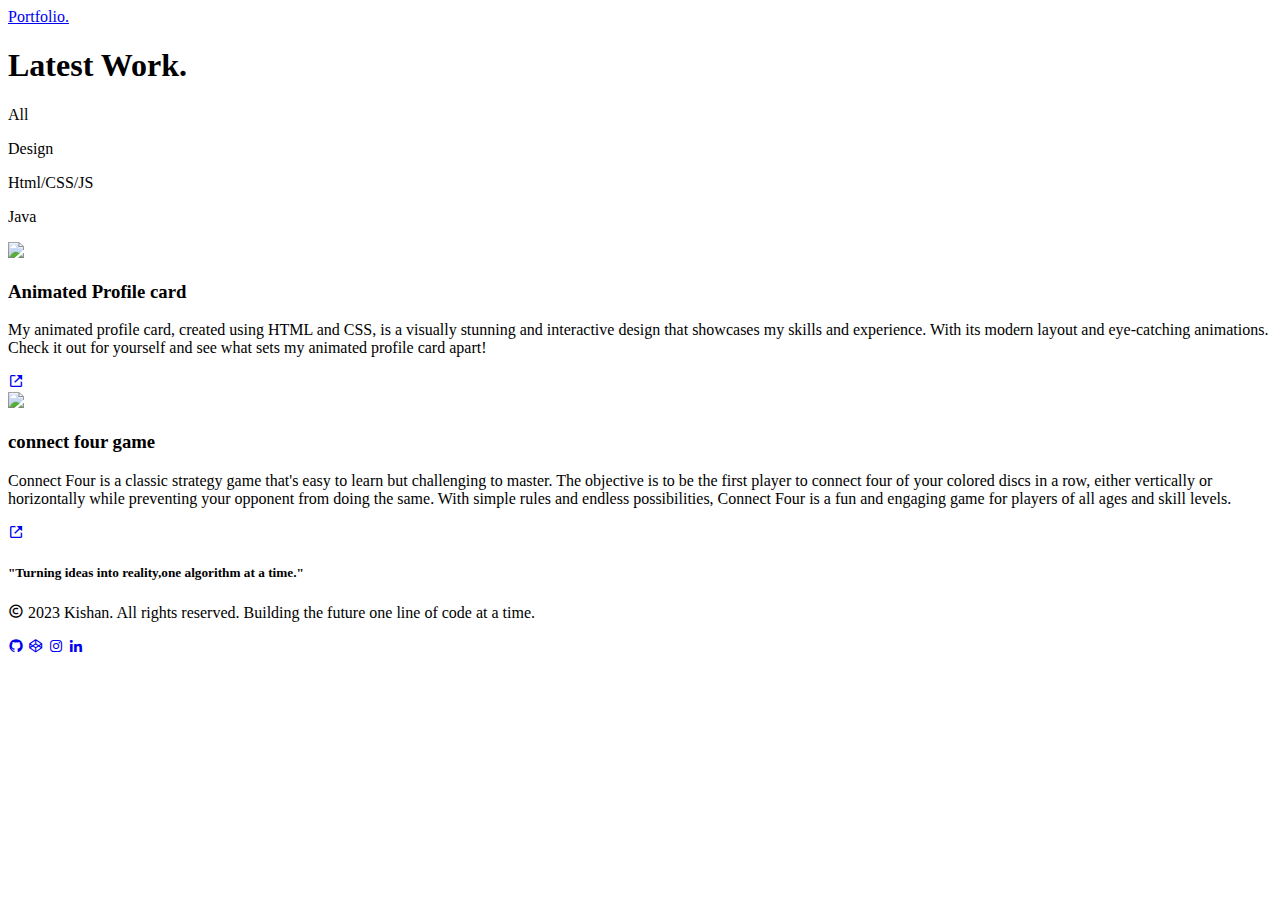
==== portfolio.html @ db97e261 "update structure" ====
<!DOCTYPE html>
<html lang="en">
<head>
    <meta charset="UTF-8">
    <meta http-equiv="X-UA-Compatible" content="IE=edge">
    <meta name="viewport" content="width=device-width, initial-scale=1.0">
    <link href='https://unpkg.com/boxicons@2.1.4/css/boxicons.min.css' rel='stylesheet'>
    <title>My Work</title>
</head>
<body>
    <header class="header">
        <a href="index.html" class="logo">Portfolio.</a>
    </header>
    <div id="portfolio">
    
        <div>
            <h1>Latest Work.</h1>
            <div>
                <p>All</p>
                <p>Design</p>
                <p>Html/CSS/JS</p>
                <p>Java</p>
            </div>
            
            <div id="html">
                <div>
                    <div>

                        <div>
                            <img src="Assets/animatedprofilecard.png">
                            <div>
                                <h3> Animated Profile card</h3>
                                <p>My animated profile card, created using HTML and CSS, is a visually stunning and interactive design that showcases my skills and experience. With its modern layout and eye-catching animations. <br>Check it out for yourself and see what sets my animated profile card apart!</p>
                                <a href="https://codepen.io/Mkrishan/pen/OJoyRBd" target="_blank"><i class='bx bx-link-external'></i></a>
                            </div>
                        </div>
    
                    </div>
    
                </div>
            </div>
    
    
            <div id="java">
                <div>
                    <div>

                        <div>
                            <img src="Assets/4 in row 2.PNG">
                            <div>
                                <h3> connect four game</h3>
                                <p>Connect Four is a classic strategy game that's easy to learn but challenging to master. The objective is to be the first player to connect four of your colored discs in a row, either vertically or horizontally while preventing your opponent from doing the same. With simple rules and endless possibilities, Connect Four is a fun and engaging game for players of all ages and skill levels.</p>
                                <a href="https://github.com/KrishanMihiranga/connect-four-game.git" target="_blank"><i class='bx bx-link-external'></i></a>
                            </div>
                        </div>
                       
                    </div>
    
                </div>
            </div>

            <h5>"Turning ideas into reality,one algorithm at a time."</h5>
    </div>
     </div>
     <footer>
        <div class="copyright">
            <p><i class='bx bx-copyright'></i> 2023 Kishan. All rights reserved. Building the future one line of code at a time.</p>
            <div class="social-media">
                <a href="https://github.com/KrishanMihiranga"  id="git"><i class='bx bxl-github'></i></a>
                <a href="https://codepen.io/mkrishan"  id="codePen"><i class='bx bxl-codepen'></i></a>
                <a href="https://instagram.com/xxp3cto"  id="instagram"><i class='bx bxl-instagram' ></i></a>
                <a href="https://linkedin.com/in/krishan mihiranga"  id="linkedIn"><i class='bx bxl-linkedin' ></i></a>
            </div>
        </div>
    </footer>
</body>
</html>
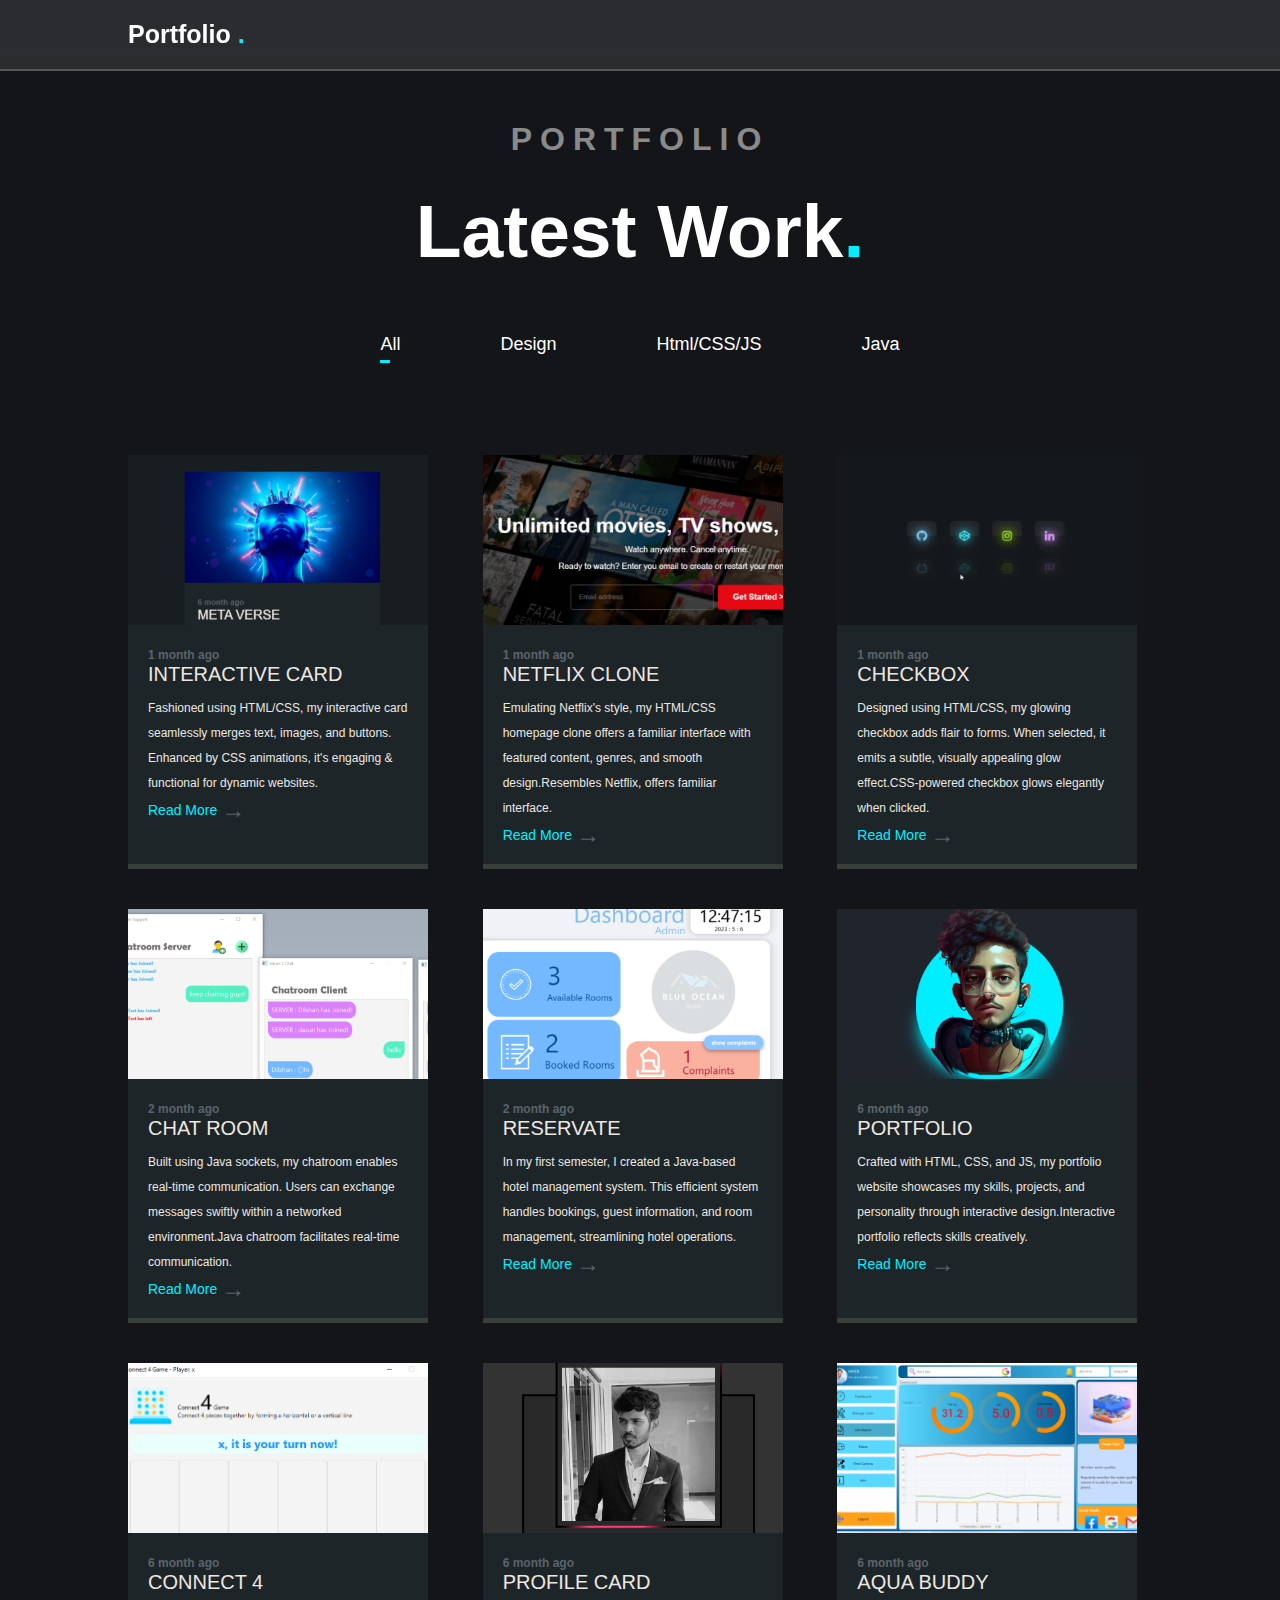
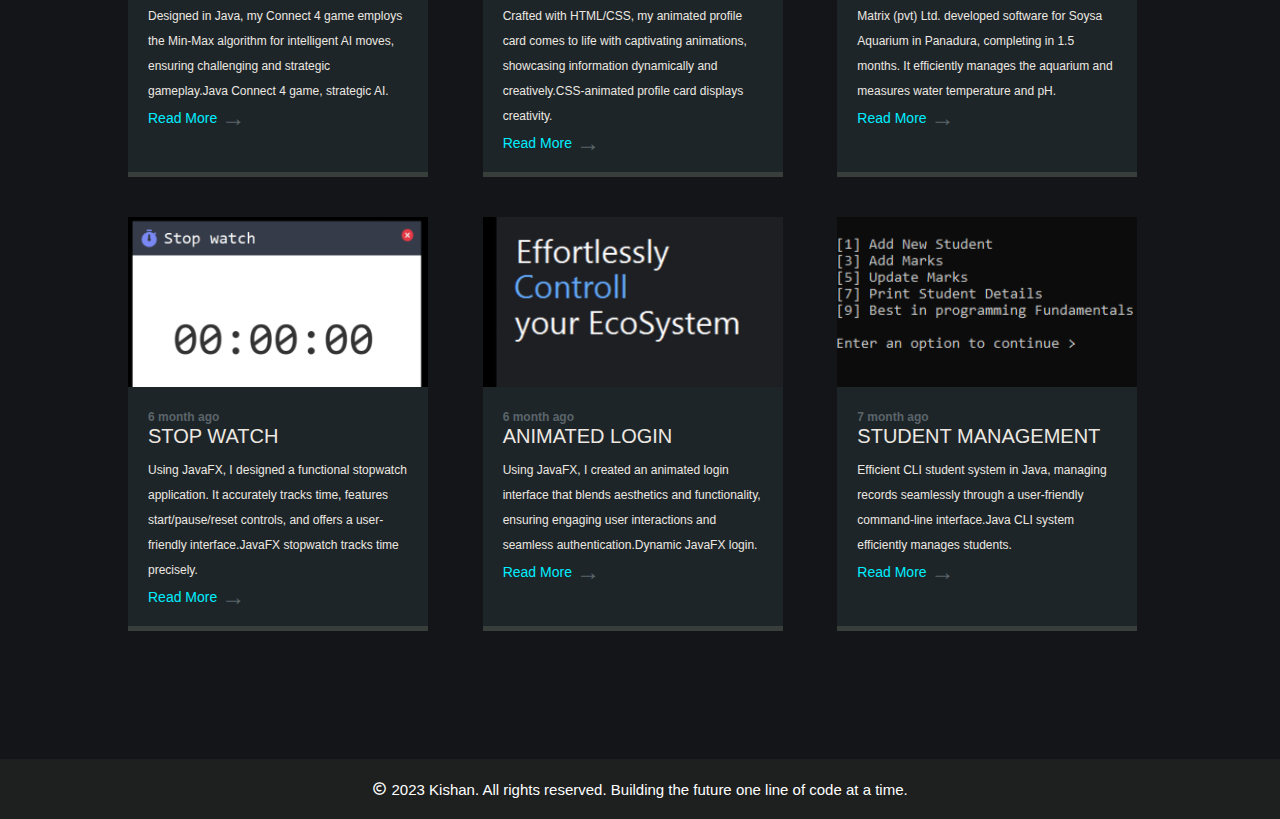
==== commit e8362534: "portfolio age" ====
--- a/portfolio.html
+++ b/portfolio.html
@@ -5,72 +5,239 @@
     <meta http-equiv="X-UA-Compatible" content="IE=edge">
     <meta name="viewport" content="width=device-width, initial-scale=1.0">
     <link href='https://unpkg.com/boxicons@2.1.4/css/boxicons.min.css' rel='stylesheet'>
+    <link rel="icon" href="Assets/img/icon.png" type="image/x-icon">
     <title>My Work</title>
+    <link rel="stylesheet" href="styles/style.css">
 </head>
 <body>
-    <header class="header">
-        <a href="index.html" class="logo">Portfolio.</a>
+
+    <header class="header" id="portfolio-header">
+        <a href="index.html" class="logo">Portfolio <span class="cyan">.</span></a>
     </header>
+    
     <div id="portfolio">
-    
-        <div>
-            <h1>Latest Work.</h1>
-            <div>
-                <p>All</p>
-                <p>Design</p>
-                <p>Html/CSS/JS</p>
-                <p>Java</p>
-            </div>
-            
-            <div id="html">
-                <div>
-                    <div>
-
-                        <div>
-                            <img src="Assets/animatedprofilecard.png">
-                            <div>
-                                <h3> Animated Profile card</h3>
-                                <p>My animated profile card, created using HTML and CSS, is a visually stunning and interactive design that showcases my skills and experience. With its modern layout and eye-catching animations. <br>Check it out for yourself and see what sets my animated profile card apart!</p>
-                                <a href="https://codepen.io/Mkrishan/pen/OJoyRBd" target="_blank"><i class='bx bx-link-external'></i></a>
-                            </div>
+        <h4 class="center-subtopic">PORTFOLIO</h4>
+        <h1>Latest Work<span class="cyan">.</span></h1>
+            <div class="container">
+                <div class="tab-titles">
+                    <p class="tab-links active-link">All</p>
+                    <p class="tab-links" >Design</p>
+                    <p class="tab-links" >Html/CSS/JS</p>
+                    <p class="tab-links" >Java</p>
+                </div>
+
+                <div class="tab-contents active-tab" id="all">
+                    <div class="container">
+                        <div class="work-list">
+                            
+                            <div class="work-card">
+                                <div class="image-container">
+                                    <img src="Assets/projects/card1.PNG" alt="metaverse">
+                                </div>
+                                <div class="work-card-footer">
+                                    <span>1 month ago</span>
+                                    <h3>Interactive card</h3>
+                                    <p>
+                                        Fashioned using HTML/CSS, my interactive card seamlessly merges text, images, and buttons. Enhanced by CSS animations, it's engaging & functional for dynamic websites.
+                                    </p>
+                                    <a href="https://github.com/KrishanMihiranga/interactive-card" target="_blank" class="read-more">Read More <span>&rarr;</span></a>
+                                </div>
+                            </div>
+
+                            <div class="work-card">
+                                <div class="image-container">
+                                    <img src="Assets/projects/netflix.PNG" alt="metaverse">
+                                </div>
+                                <div class="work-card-footer">
+                                    <span>1 month ago</span>
+                                    <h3>Netflix Clone</h3>
+                                    <p>
+                                        Emulating Netflix's style, my HTML/CSS homepage clone offers a familiar interface with featured content, genres, and smooth design.Resembles Netflix, offers familiar interface.
+                                    </p>
+                                    <a href="https://github.com/KrishanMihiranga/Netflix-Clone" target="_blank"  class="read-more">Read More <span>&rarr;</span></a>
+                                </div>
+                            </div>
+                             
+                            <div class="work-card">
+                                <div class="image-container">
+                                    <img src="Assets/projects/checkbox1.PNG" alt="metaverse">
+                                </div>
+                                <div class="work-card-footer">
+                                    <span>1 month ago</span>
+                                    <h3>checkbox</h3>
+                                    <p>
+                                        Designed using HTML/CSS, my glowing checkbox adds flair to forms. When selected, it emits a subtle, visually appealing glow effect.CSS-powered checkbox glows elegantly when clicked.
+                                    </p>
+                                    <a href="https://github.com/KrishanMihiranga/glowing-checkbox" target="_blank" class="read-more">Read More <span>&rarr;</span></a>
+                                </div>
+                            </div>
+                              
+                            <div class="work-card">
+                                <div class="image-container">
+                                    <img src="Assets/projects/chatroom.png" alt="metaverse">
+                                </div>
+                                <div class="work-card-footer">
+                                    <span>2 month ago</span>
+                                    <h3>Chat Room</h3>
+                                    <p>
+                                        Built using Java sockets, my chatroom enables real-time communication. Users can exchange messages swiftly within a networked environment.Java chatroom facilitates real-time communication.
+                                    </p>
+                                    <a href="https://github.com/KrishanMihiranga/chatroom-applcation" target="_blank" class="read-more">Read More <span>&rarr;</span></a>
+                                </div>
+                            </div>
+                               
+                            <div class="work-card">
+                                <div class="image-container">
+                                    <img src="Assets/projects/reservate.png" alt="metaverse">
+                                </div>
+                                <div class="work-card-footer">
+                                    <span>2 month ago</span>
+                                    <h3>Reservate</h3>
+                                    <p>
+                                        In my first semester, I created a Java-based hotel management system. This efficient system handles bookings, guest information, and room management, streamlining hotel operations.
+                                    </p>
+                                    <a href="https://github.com/KrishanMihiranga/reservate-Layered" target="_blank" class="read-more">Read More <span>&rarr;</span></a>
+                                </div>
+                            </div>
+                             
+                            <div class="work-card">
+                                <div class="image-container">
+                                    <img src="Assets/projects/web1.PNG" alt="metaverse">
+                                </div>
+                                <div class="work-card-footer">
+                                    <span>6 month ago</span>
+                                    <h3>portfolio</h3>
+                                    <p>
+                                        Crafted with HTML, CSS, and JS, my portfolio website showcases my skills, projects, and personality through interactive design.Interactive portfolio reflects skills creatively.
+                                    </p>
+                                    <a href="https://github.com/KrishanMihiranga/KrishanMihiranga.github.io" target="_blank" class="read-more">Read More <span>&rarr;</span></a>
+                                </div>
+                            </div>
+                                 
+                            <div class="work-card">
+                                <div class="image-container">
+                                    <img src="Assets/projects/4inrow.PNG" alt="4inrow">
+                                </div>
+                                <div class="work-card-footer">
+                                    <span>6 month ago</span>
+                                    <h3>Connect 4 </h3>
+                                    <p>
+                                        Designed in Java, my Connect 4 game employs the Min-Max algorithm for intelligent AI moves, ensuring challenging and strategic gameplay.Java Connect 4 game, strategic AI.
+                                    </p>
+                                    <a href="https://github.com/KrishanMihiranga/connect-four-game" target="_blank" class="read-more">Read More <span>&rarr;</span></a>
+                                </div>
+                            </div>
+                            
+                            <div class="work-card">
+                                <div class="image-container">
+                                    <img src="Assets/projects/profilecard1.png" alt="profilecard">
+                                </div>
+                                <div class="work-card-footer">
+                                    <span>6 month ago</span>
+                                    <h3>profile card</h3>
+                                    <p>
+                                        Crafted with HTML/CSS, my animated profile card comes to life with captivating animations, showcasing information dynamically and creatively.CSS-animated profile card displays creativity.
+                                    </p>
+                                    <a href="https://github.com/KrishanMihiranga/animated-profile-card" target="_blank" class="read-more">Read More <span>&rarr;</span></a>
+                                </div>
+                            </div>
+                                 
+                            <div class="work-card">
+                                <div class="image-container">
+                                    <img src="Assets/projects/aquabuddy.png" alt="metaverse">
+                                </div>
+                                <div class="work-card-footer">
+                                    <span>6 month ago</span>
+                                    <h3>aqua buddy</h3>
+                                    <p>
+                                        Matrix (pvt) Ltd. developed software for Soysa Aquarium in Panadura, completing in 1.5 months. It efficiently manages the aquarium and measures water temperature and pH.
+                                    </p>
+                                    <a href="https://github.com/KrishanMihiranga/Soysa-Aquarium" target="_blank" class="read-more">Read More <span>&rarr;</span></a>
+                                </div>
+                            </div>
+                             
+                            <div class="work-card">
+                                <div class="image-container">
+                                    <img src="Assets/projects/stopwatch.png" alt="metaverse">
+                                </div>
+                                <div class="work-card-footer">
+                                    <span>6 month ago</span>
+                                    <h3>stop watch</h3>
+                                    <p>
+                                        Using JavaFX, I designed a functional stopwatch application. It accurately tracks time, features start/pause/reset controls, and offers a user-friendly interface.JavaFX stopwatch tracks time precisely.
+                                    </p>
+                                    <a href="https://github.com/KrishanMihiranga/stopWatch-javaFX" target="_blank" class="read-more">Read More <span>&rarr;</span></a>
+                                </div>
+                            </div>
+                           
+                            <div class="work-card">
+                                <div class="image-container">
+                                    <img src="Assets/projects/login.png" alt="metaverse">
+                                </div>
+                                <div class="work-card-footer">
+                                    <span>6 month ago</span>
+                                    <h3>animated login</h3>
+                                    <p>
+                                        Using JavaFX, I created an animated login interface that blends aesthetics and functionality, ensuring engaging user interactions and seamless authentication.Dynamic JavaFX login.
+                                    </p>
+                                    <a href="https://github.com/KrishanMihiranga/AnimatedLoginform-javaFX" target="_blank" class="read-more">Read More <span>&rarr;</span></a>
+                                </div>
+                            </div>
+                             
+                            <div class="work-card">
+                                <div class="image-container">
+                                    <img src="Assets/projects/cli-student-management.png" alt="cli-student-management">
+                                </div>
+                                <div class="work-card-footer">
+                                    <span>7 month ago</span>
+                                    <h3>Student management</h3>
+                                    <p>
+                                        Efficient CLI student system in Java, managing records seamlessly through a user-friendly command-line interface.Java CLI system efficiently manages students.
+                                    </p>
+                                    <a href="https://github.com/KrishanMihiranga/studentManagementSystem-java" target="_blank" class="read-more">Read More <span>&rarr;</span></a>
+                                </div>
+                            </div>
+                             
                         </div>
-    
-                    </div>
-    
-                </div>
-            </div>
-    
-    
-            <div id="java">
-                <div>
-                    <div>
-
-                        <div>
-                            <img src="Assets/4 in row 2.PNG">
-                            <div>
-                                <h3> connect four game</h3>
-                                <p>Connect Four is a classic strategy game that's easy to learn but challenging to master. The objective is to be the first player to connect four of your colored discs in a row, either vertically or horizontally while preventing your opponent from doing the same. With simple rules and endless possibilities, Connect Four is a fun and engaging game for players of all ages and skill levels.</p>
-                                <a href="https://github.com/KrishanMihiranga/connect-four-game.git" target="_blank"><i class='bx bx-link-external'></i></a>
-                            </div>
+        
+                    </div>
+                </div>
+
+                <div class="tab-contents" id="html">
+                    <div class="container">
+                        <div class="work-list">
+                            
+                             
                         </div>
-                       
-                    </div>
-    
-                </div>
-            </div>
-
-            <h5>"Turning ideas into reality,one algorithm at a time."</h5>
+        
+                    </div>
+                </div>
+        
+        
+                <div class="tab-contents " id="java">
+                    <div class="container">
+                        <div class="work-list">
+                           
+        
+                    </div>
+                </div>
+        
+                <div class="tab-contents" id="reactntv">
+                    <div class="container">
+                        <div class="work-list">
+                           
+        
+                        </div>
+        
+                    </div>
+                </div>
+        </div>
+      </div>  
     </div>
-     </div>
-     <footer>
+
+     <footer id="portfolio-footer">
         <div class="copyright">
             <p><i class='bx bx-copyright'></i> 2023 Kishan. All rights reserved. Building the future one line of code at a time.</p>
-            <div class="social-media">
-                <a href="https://github.com/KrishanMihiranga"  id="git"><i class='bx bxl-github'></i></a>
-                <a href="https://codepen.io/mkrishan"  id="codePen"><i class='bx bxl-codepen'></i></a>
-                <a href="https://instagram.com/xxp3cto"  id="instagram"><i class='bx bxl-instagram' ></i></a>
-                <a href="https://linkedin.com/in/krishan mihiranga"  id="linkedIn"><i class='bx bxl-linkedin' ></i></a>
-            </div>
         </div>
     </footer>
 </body>
--- a/styles/style.css
+++ b/styles/style.css
@@ -0,0 +1,1315 @@
+*{
+    margin: 0;
+    padding: 0;
+    box-sizing: border-box;
+    font-family: 'poppins', sans-serif;
+    scroll-behavior: smooth;
+}
+body{
+    background: #141518;
+    color: #fff;
+    overflow-x: hidden;
+}
+hr{
+    height: 3px;
+    background-color: #0ef;
+    border: #0ef;
+}
+::-webkit-scrollbar{
+    width: 12px;
+}
+::-webkit-scrollbar-track{
+    background-color: #141518;
+
+}
+::-webkit-scrollbar-thumb{
+    background-color: #141518;
+    border-radius: 10px;
+    border: 1px solid #0ef;
+}
+::-webkit-scrollbar-thumb:hover{
+    background-color: #0ef;
+}
+::selection{
+    background-color: #0ef;
+    color: #1f242d;
+}
+#scroll {
+    position: fixed;
+    display: flex;
+    box-sizing: border-box;
+    bottom: 20px;
+    right: 10px;
+    width: 2.5vw;
+    align-items: center;
+    justify-content: center;
+    font-size: 30px;
+    border-radius: 100%;
+    background-color: #141518;
+    border: 1px solid #0ef;
+    aspect-ratio: 1/1;
+    color: #0ef;
+    z-index: 100;
+    box-shadow: 0 0 10px rgba(0, 0, 0, 0.2);
+    cursor: pointer;
+    z-index: 100;
+  }
+   #scroll-value {
+    display: block;
+    height: calc(100% - 15px);
+    width: calc(100% - 15px);
+    background-color: #ffffff;
+    border-radius: 50%;
+    display: grid;
+    place-items: center;
+    font-size: 35px;
+    color: #141518;
+  } 
+  
+/* ------------------Header------------------- */
+
+.header{
+    overflow-x: hidden;
+    position: fixed;
+    top: 0;
+    left: 0;
+    width: 100%;
+    padding: 20px 10%;
+    background: rgba(255, 255, 255, .1);
+    display: flex;
+    justify-content: space-between;
+    align-items: center;
+    backdrop-filter: blur(10px);
+    border-bottom: 2px solid rgba(255, 255, 255, .2);
+    z-index: 100;
+}
+.header::before{
+    content: '';
+    position: absolute;
+    top: 0;
+    left: -100%;
+    width: 100%;
+    height: 100%;
+    background: linear-gradient(90deg, transparent, rgba(255, 255, 255, .4),transparent);
+    transition: .5s;
+}
+.header:hover::before{
+    left: 100%;
+}
+.logo{
+    font-size: 25px;
+    text-decoration: none;
+    color: #fff;
+    font-weight: 600;
+    animation: slideRight 1s ease forwards;
+}
+.cyan{
+    color: #0ef;
+}
+.navbar a{
+    color: #fff;
+    text-decoration: none;
+    margin-left: 35px;
+    font-size: 18px;
+    font-weight: 500;
+    animation: slideLeft 1s ease forwards;
+}
+.navbar a:hover{
+    color: #0ef;
+}
+
+/* ------------------Home------------------- */
+#home{
+    background: url("../Assets/img/bg 1.png")center center no-repeat;
+    background-size: cover;
+    width: 100%;
+    min-height: 100vh;
+    display: flex;
+    align-items: center;
+    justify-content: space-between;
+    padding: 2% 10%;
+    position: relative;
+}
+#home-image-wrapper{
+    position: absolute;
+    width: 60vw;
+    height: 95vh;
+    position: absolute;
+    right: 0;
+    bottom: 0;
+    overflow: hidden;
+}
+#home-image-cyan-circle{
+    margin-top: 5vh;
+    position: absolute;
+    box-sizing: border-box;
+    height: 130vh;
+    aspect-ratio: 1/1;
+    border-radius: 100%;
+    left: 80px;
+    top: 40px;
+    border: 120px solid #0ef;
+    opacity: .9;
+    animation: slideTop 1s ease forwards;
+}
+.home-image{
+    display: inline-block;
+    position: absolute;
+    bottom: -10px;
+    right: 0;
+    left: -30px;
+    width: fit-content;
+    height: fit-content;
+    margin: auto;
+}
+.home-image>img{
+    height: 95vh;
+    width: auto;
+    animation: heroSlideLeft 2s ease forwards, floatImage 4s ease-in-out infinite;
+    animation-delay: 0s, 2s;
+}
+.home-content{
+    position: relative;  
+    width: fit-content;
+    height: fit-content;
+    z-index: 10;
+}
+.home-content h3{
+    position: relative;
+    font-size: 35px;
+    font-weight: 700;
+    animation: slideBottom 1s ease forwards;
+}
+.home-content>h3>div{
+    position: absolute;
+    bottom: 0;
+    top: 0;
+    left: 220px;
+    margin: auto;
+    display: inline-block;
+    width: 65px;
+    height: 5px;
+    background-color: #0ef;
+    animation: slideBottom 2s ease forwards;
+}
+.home-content h1{
+    font-size: 75px;
+    font-weight: 700;
+    animation: slideRight 1s ease forwards;
+}
+.home-content h3:nth-of-type(2) {
+    margin-bottom: 30px;
+    animation: slideTop 1s ease forwards;
+}
+.home-content p{
+    font-size: 15px;
+    font-weight: 400;
+    animation: slideLeft 1s ease forwards;
+}
+#role{
+    color: #0ef;
+}
+.social-media{
+    animation: slideLeft 1s ease forwards;
+}
+.social-media a {
+    display: inline-flex;
+    justify-content: center;
+    align-items: center;
+    width: 40px;
+    height: 40px;
+    background: transparent;
+    border: 2px solid #0ef;
+    border-radius: 50%;
+    font-size: 20px;
+    color: #0ef;
+    text-decoration: none;
+    margin: 30px 20px 20px 0;
+    transform: translateY(0);
+    transition: transform 0.1s ease, background 0.1s ease, color 0.1s ease, box-shadow 0.1s ease;
+}
+
+.social-media a:hover {
+    background: #0ef;
+    color: #1f242d;
+    box-shadow: 0 0 20px #0ef;
+    transform: translateY(-5px);
+}
+.btn{
+    position: relative;
+    width: 155px;
+    height: 50px;
+    animation: slideTop 1s ease forwards;
+}
+.btn a{
+    position: absolute;
+    top: 0;
+    left: 0;
+    width: 100%;
+    height: 100%;
+    display: flex;
+    justify-content: center;
+    align-items: center;
+    background: rgba(255, 255, 255, 0.05);
+    box-shadow: 0 15px 35px rgba(0, 0, 0, 0.1);
+    border-top: 1px solid rgba(0,238,255, 0.1);
+    border-bottom: 1px solid rgba(0,238,255, 0.1);
+    border-radius: 30px;
+    color: #fff;
+    z-index: 1;
+    font-weight: 400;
+    letter-spacing: 1px;
+    overflow: hidden;
+    text-decoration: none;
+    transition: 0.5s;
+    backdrop-filter: blur(15px);
+}
+.btn:hover a{
+    letter-spacing: 1.5px;
+}
+.btn a::before{
+content: '';
+position: absolute;
+top: 0;
+left: 0;
+width: 50%;
+height: 100%;
+background: linear-gradient(to left, rgba(255, 255, 255, 0.05), transparent);
+transform: skewX(45deg) translateX(0);
+transition: 0.5s;
+}
+.btn:hover a::before{
+    transform: skewX(45deg) translateX(200%);
+}
+
+/*Keyframe animations*/
+
+@keyframes slideRight {
+    0% {
+        transform: translateX(-100px);
+        opacity: 0;
+    }
+
+    100% {
+        transform: translateX(0);
+        opacity: 1;
+    }
+}
+
+@keyframes slideLeft {
+    0% {
+        transform: translateX(100px);
+        opacity: 0;
+    }
+
+    100% {
+        transform: translateX(0);
+        opacity: 1;
+    }
+}
+@keyframes heroSlideLeft {
+    0% {
+        transform: translateX(100%);
+        opacity: 0;
+    }
+
+    100% {
+        transform: translateX(0);
+        opacity: 1;
+    }
+}
+@keyframes slideTop {
+    0% {
+        transform: translateY(100px);
+        opacity: 0;
+    }
+
+    100% {
+        transform: translateY(0);
+        opacity: 1;
+    }
+}
+
+@keyframes slideBottom {
+    0% {
+        transform: translateY(-100px);
+        opacity: 0;
+    }
+
+    100% {
+        transform: translateY(0);
+        opacity: 1;
+    }
+}
+@keyframes floatImage {
+    0% {
+        transform: translateY(0);
+    }
+    50% {
+        transform: translateY(24px);
+    }
+    100% {
+        transform: translateY(0);
+    }
+}
+
+/* ------------------About------------------- */
+.aboutMe{
+    position: relative;
+}
+.center-subtopic{
+text-align: center;
+font-size: 32px;
+margin-top: 50px;
+margin-bottom: 30px;
+letter-spacing: 8px;
+color: rgba(255, 255, 255, .5);
+}
+.middle-quote{
+text-align: center;
+font-size: 18px;
+margin-top: 50px;
+margin-bottom: 30px;
+color: white;
+}
+.div-wrapper{
+    padding: 20px 10%;
+    position: relative;
+    display: flex;
+    justify-content: space-between;
+    align-items: center;
+}
+.card
+{
+    position: relative;
+    width: fit-content;
+    height: fit-content;
+    margin-right: 100px;
+    background: transparent;
+    box-shadow: 0 15px 35px rgba(0,238,255, .3);
+}
+.card .lines
+{
+    position: absolute;
+    inset: 0;
+    background: #000;
+    overflow: hidden;
+}
+.card .lines::before
+{
+    content: '';
+    position: absolute;
+    top: 50%;
+    left: 50%;
+    transform: translate(-50%,-50%);
+    width: 1000px;
+    height: 120px;
+    background: linear-gradient(transparent,#45f3ff,#45f3ff,#45f3ff,transparent);
+    animation: animate 4s linear infinite;
+}
+@keyframes animate
+{
+ 0%
+ {
+    transform: translate(-50%,-50%) rotate(0deg);
+ } 
+ 100%
+ {
+    transform: translate(-50%,-50%) rotate(360deg);
+ } 
+}
+.card .lines::after{
+    content: '';
+    position: absolute;
+    inset: 3px;
+    background: #141518;
+}
+.card-img{
+    width: 400px;
+    height: 500px;
+    display: flex;
+    justify-content: center;
+    align-items: center;
+}
+.card-img img{
+height: 600px;
+width: auto;
+position: absolute;
+top: -103px;
+transition: height 0.3s ease, transform 0.3s ease;
+}
+.card-img img:hover{
+    height: 650px;
+    transform: translateY(-50px);
+}
+.right-div>h1{
+    position: relative;
+    font-size: 75px;
+    display: inline-block;
+    padding-bottom: 10px;
+}
+.first-line{
+    position: absolute;
+    left: 5px;
+    bottom: 0;
+    margin: auto;
+    width: 85px;
+    height: 5px;
+    background-color: #0ef;
+}
+.second-line{
+    position: absolute;
+    left: 100px;
+    bottom: 0;
+    margin: auto;
+    width: 10px;
+    height: 5px;
+    background-color: #0ef;
+}
+.tab-titles{
+    display: flex;
+}
+.tab-links{
+    margin: 50px;
+    font-size: 18px;
+    font-weight: 500;
+    cursor: pointer;
+    position: relative;
+}
+.tab-links::after{
+    content: '';
+    width: 0;
+    height: 3px;
+    background: #0ef;
+    position: absolute;
+    left: 0;
+    bottom: -8px;
+    transition: .5s;
+}
+.tab-links.active-link::after{
+    width: 50%;
+}
+.tab-contents ul li{
+    list-style: none;
+    margin: 10px 0;
+}
+.tab-contents ul li span{
+    color: #0ef;
+    font-size: 14px;
+}
+.tab-contents{
+    display: none;
+}
+.tab-contents.active-tab{
+    display: block;
+}
+.right-div>p{
+    position: relative;
+    margin-top: 50px;
+    line-height: 25px;
+    font-weight: 400;
+}
+
+/* ------------------Services------------------- */
+
+#srvices{
+    position: relative;
+}
+.services-wraper{
+    display: flex;
+    flex-direction: column;
+    align-items: center;
+    padding: 20px 10%;
+}
+#services h1{
+    font-size: 75px;
+    display: inline-block;
+    padding-bottom: 10px;
+}
+.services-list{
+    display: grid;
+    grid-template-columns: repeat(auto-fit, minmax(250px, 1fr));
+    grid-gap: 40px;
+    margin-top: 50px;
+}
+.services-list div{
+    background: #262626;
+    padding: 40px;
+    font-size: 13px;
+    font-weight: 300;
+    border-radius: 10px;
+    transition: background 0.5s, transform 0.5s;
+}
+.services-list div i{
+    font-size: 50px;
+    margin-bottom: 20px;
+}
+.services-list div h2{
+    font-size: 30px;
+    font-weight: 500;
+    margin-bottom: 15px;
+}
+.services-list div a{
+    text-decoration: none;
+    color: #fff;
+    font-size: 12px;
+    margin-top: 20px;
+    display: inline-block;
+}
+.services-list div:hover{
+    background-color: #0ef;
+    color: #141518;
+    transform: translateY(-10px);
+}
+.card-line{
+    width: 50px;
+    height: 5px;
+    margin-top: 10px;
+    background-color: #0ef;
+    position: absolute;
+    border: 1px solid #141518;
+}
+#services h5{
+    margin-bottom: 80px;
+}
+
+/* ----------------skills---------------- */
+#skills{
+    overflow-x: hidden;
+    height: 300px;
+}
+.skill-showcase div{
+    margin-left: 80px;
+    margin-right: 80px;
+    width: 120px;
+    height: 120px;
+}
+.skill-showcase div:first-child{
+    background-image: url('../Assets/img/css.png');
+}
+.skill-showcase div:nth-child(2){
+    background-image: url('../Assets/img/html.png');
+}
+.skill-showcase div:nth-child(3){
+    background-image: url('../Assets/img/java.png');
+}
+.skill-showcase div:nth-child(4){
+    background-image: url('../Assets/img/mysql.png');
+}
+.skill-showcase div:last-child{
+    background-image: url('../Assets/img/javascript.png');
+}
+.skill-showcase{
+    position: relative;
+    display: flex;
+    justify-content: center;
+    align-items: center;
+    width: 100vw;
+    height: 150px;
+    background: url('../Assets/img/skills-bg.png');
+    background-size: cover;
+}
+
+/* -----------------Portfolio------------------- */
+#portfolio {
+    padding: 0 10%;
+    text-align: center;
+}
+#portfolio h1{
+    font-size: 75px;
+    display: inline-block;
+    padding-bottom: 10px;
+}
+#portfolio .tab-titles{
+    display: inline-flex;
+    align-items: center;
+}
+.work-list{
+    display: grid;
+    grid-template-columns: repeat(auto-fit, minmax(250px, 1fr));
+    grid-gap: 40px;
+    margin-top: 50px;
+    overflow: hidden;
+}
+h3{
+    margin-block-end: 0;
+    margin-block-start: 0;
+}
+a{
+    text-decoration: none;
+    color: #0ef;
+}
+.work-card{
+    max-width: 300px;
+    max-height: 420px;
+    background: #1e2529;
+    position: relative;
+    overflow: hidden;
+    cursor: pointer;
+}
+.work-card .image-container{
+    width: 100%;
+    height: 170px;
+    position: relative;
+    overflow: hidden;
+    transition: transform 0.2s;
+}
+.work-card img{
+    width: 100%;
+    height: 100%;
+    object-fit: cover;
+}
+.work-card:hover .image-container{
+    transform: scale(1.1);
+}
+.work-card .image-container::before{
+    content: "";
+    position: absolute;
+    inset: 0;
+    width: 100%;
+    background: #0ef;
+    mix-blend-mode: multiply;
+    transform: translateX(120%) skewX(-10deg);
+    transition: transform 0.3s ease-out;
+}
+.work-card-footer{
+    padding: 20px 20px 20px 20px;
+    margin: 0;
+    color: rgb(236, 232, 225);
+    transition: all 0.3s ease;
+    text-align: left;
+}
+.work-card-footer h3{
+    font-size: 20px;
+    font-weight: 500;
+    text-transform: uppercase;
+}
+.work-card-footer span{
+    font-weight: bold;
+    font-size: 12px;
+    color: #5a6469;
+}
+.work-card-footer p{
+    margin-top: 10px;
+    font-size: 12px;
+    line-height: 25px;
+}
+.read-more{
+    font-weight: 500;
+    font-size: 14px;
+    display: flex;
+    align-items: center;
+}
+.read-more span{
+    display: block;
+    margin-left: 4px;
+    font-size: 1.5rem;
+    transition: transform 0.2s ease;
+}
+.work-card:hover .read-more{
+    color: rgb(56, 62, 58);
+}
+.work-card:hover .read-more span{
+    transform: translateX(5px);
+}
+.work-card:hover .image-container::before{
+    transform: translateX(0) skewX(-10deg) scaleX(1.3);
+}
+.work-card:hover .work-card-footer{
+    background: white;
+    color: rgb(56, 62, 58);
+}
+.work-card:hover span{
+    color: #0ef;
+}
+.work-card::before{
+    content: "";
+    position: absolute;
+    display: block;
+    height: 5px;
+    width: 100%;
+    background: linear-gradient(to right, #0ef 50%, rgb(56, 63, 58)50%);
+    background-size: 200%;
+    background-position: 100%;
+    background-repeat: no-repeat;
+    bottom: 0;
+    left: 0;
+    z-index: 9;
+    transition: all 0.5s;
+}
+.work-card:hover::before{
+    background-position: 0%;
+}
+.topmargin{
+    margin-top: 50px;
+    left: 0;
+    right: 0;
+    top: 50px;
+    margin: auto;
+}
+.topmargin-quote{
+    margin-top: 100px;
+}
+/* ----------------projects-done---------------- */
+
+#projects-done{
+    color: #141518;
+    background-color: #0ef;
+    margin: 100px 0 100px 0;
+    width: 100%;
+    height: 120px;
+}
+#projects-done-wrapper{
+    width: 100%;
+    height: 120px;
+    padding: 20px 10%;
+    display: flex;
+    justify-content: space-around;
+    align-items: center;
+}
+#projects-done-wrapper span{
+    text-align: center;
+}
+.projects-count{
+    font-size: 75px;
+    font-weight: 600;
+}
+.projects-heading{
+    font-size: 18px;
+    font-weight: 600;
+}
+/* -----------------------testimonial----------------- */
+
+#testimonial-topic{
+    text-align: center;
+}
+#testimonial h1{
+        font-size: 70px;
+        display: inline-block;
+        padding-bottom: 10px;
+}
+#testimonial-content-wrap{
+    margin: 100px 10% 100px 10%;
+    height: fit-content;
+    display: flex;
+    justify-content: space-around;
+}
+#testimonial-left-div p:first-child{
+    color: #0ef;
+    font-size: 25px;
+    margin-bottom: 15px;
+}
+#testimonial-left-div p:nth-child(2){
+    font-size: 35px;
+    font-weight: 600;
+    margin-top: 15px;
+    white-space: nowrap;
+}
+#testimonial-left-div p:nth-child(3){
+    color: #B8B6B6;
+    margin: 15px 0 15px 0;
+    font-size: 18px;
+}
+#testimonial-left-div p:nth-child(4){
+    color: #B8B6B6;
+    margin: 15px 0 15px 0;
+    font-size: 18px;
+}
+#hireme-btn{
+    text-decoration: none;
+    width: 155px;
+    height: 50px;
+    background-color: #0ef;
+    display: inline-flex;
+    align-items: center;
+    justify-content: center;
+    cursor: pointer;
+    border: 1px solid #141518;
+}
+#hireme-btn i{
+    font-size: 30px;
+    color: #141518;
+    margin: 5px;
+}
+#hireme-btn span{
+    font-weight: 600;
+    color: #141518;
+    margin: 5px;
+}
+#hireme-btn:hover{
+    border: 1px solid #0ef;
+    background-color: #141518;
+}
+#hireme-btn:hover i{
+    color: #0ef;
+}
+#hireme-btn:hover span{
+    color: #0ef;
+}
+.testimonial-card{
+    border: 1px solid #0ef;
+    background-color: #1e2529;
+    height: 350px;
+    width: 600px;
+    margin: 0 0 0 300px;
+    padding: 10px 10px;
+}
+.testimonial-img{
+    border: 2px solid #0ef;
+    width: 100px;
+    aspect-ratio: 1/1;
+    border-radius: 100%;
+    display: inline-block;
+}
+#t-img1{
+    background: url('../Assets/img/profile_01.jpg')center center no-repeat;
+    background-size: cover;
+}
+.t-midlle-topics{
+    width: 300px;
+    height: 100px;
+    display: flex;
+    flex-direction: column;
+    justify-content: center;
+}
+.t-midlle-topics p:first-child{
+    font-size: 50px;
+    font-weight: 600;
+}
+.t-midlle-topics p:last-child{
+    font-size: 15px;
+    font-weight: 600;
+    color: #0ef;
+}
+.t-top{
+    display: flex;
+    justify-content: space-around;    
+}
+.t-top i{
+    color: transparent;
+    font-size: 100px;
+    -webkit-text-stroke: 2px #0ef;
+}
+.testimonial-card>p{
+    color: gray;
+    font-weight: 500;
+    padding: 50px 20px 20px 20px;
+}
+.star{
+    margin: 30px 0 0 20px;
+    display: inline-block;
+    display: inline-flex;
+    align-items: center;
+    width: fit-content;
+    height: fit-content;
+}
+.star i{
+    font-size: 25px;
+    color: #0ef;
+}
+.star i:nth-child(5){
+    color: transparent;
+    -webkit-text-stroke: 1px #0ef;
+}
+.rating{
+    margin: 0 0 0 10px;
+    font-size: 20px;
+    font-weight: 600;
+}
+.t-nav{
+    display: inline-block;
+    position: relative;
+    margin-left: 250px;
+}
+.t-prev{
+    opacity: .5;
+}
+.t-prev:hover{
+    opacity: 1;
+}
+.t-next{
+    opacity: .5;
+}
+.t-next:hover{
+    opacity: 1;
+}
+.t-btn{
+    font-size: 60px;
+    cursor: pointer;
+}
+/* --------------------assignments---------------------- */
+#assignments-topics{
+    text-align: center;
+}
+#assignments h1{
+    font-size: 70px;
+    display: inline-block;
+    padding-bottom: 10px;
+}
+#assignments{
+    padding: 20px 10%;
+    display: flex;
+    flex-direction: column;
+    align-items: center;
+}
+.assignments-card-bg{
+    margin: 80px 0 80px 0 ;
+    display: flex;
+    flex-direction: column;
+    align-items: center;
+    position: relative;
+    width: 40vw;
+    height: 28vh;
+    background-color: #1E1F1F;
+    border-radius: 30px;
+    background: url('../Assets/img/assignment-card-bg.gif') center center no-repeat;
+    background-size: cover;
+}
+.assignments-card-content-wrapper{
+    background-color: #f7f3f3;
+    width: 100%;
+    height: 50%;
+    position: absolute;
+    display: flex;
+    flex-direction: column;
+    justify-content: center;
+    align-items: center;
+    bottom: 0;
+    left: 0;
+    border-radius: 30px 30px 30px 30px;
+}
+.assignments-middle-circle{
+    width: 120px;
+    aspect-ratio: 1/1;
+    background-color: white;
+    border-radius: 100%;
+    margin-top: 10px;
+    background: url('../Assets/img/middle.jpg')center center no-repeat;
+    background-size: cover;
+    z-index: 2;
+}
+.assignments-card-footer-topic{
+    color: black;
+    font-weight: 600;
+    margin-top: 20px;
+}
+.assignments-card-footer-content{
+    color: black;
+}
+.assignments-card-content-wrapper a{
+    margin-top: 10px;
+    background-color: #0ef;
+    color: black;
+    font-weight: 600;
+    width: 100px;
+    height: 30px;
+    cursor: pointer;
+    display: flex;
+    align-items: center;
+    justify-content: center;
+    border: 1px solid black;
+    font-size: 15px;
+    border-radius: 5px;
+    z-index: 2;
+}
+.assignments-card-content-wrapper a:hover{
+    background-color: #fff;   
+}
+.a-nav{
+    display: inline-block;
+    position: absolute;
+    top: 0;
+    bottom: 0;
+    margin: auto;
+}
+.a-prev{
+    opacity: .5;
+    position: relative;
+    right: 340%;
+    top: 30%;
+}
+.a-prev:hover{
+    opacity: 1;
+}
+.a-next{
+    opacity: .5;
+    position: relative;
+    left: 340%;
+    top: 30%;
+    
+}
+.a-next:hover{
+    opacity: 1;
+}
+.a-btn{
+    font-size: 100px;
+    cursor: pointer;
+}
+/* ----------------------gallery-------------------- */
+#gallery-topic {
+    text-align: center;
+}
+
+#gallery h1 {
+    font-size: 70px;
+    display: inline-block;
+    padding-bottom: 10px;
+}
+
+#gallery {
+    padding: 20px 10%;
+    position: relative;
+    display: flex;
+    flex-direction: column;
+    align-items: center;
+}
+
+.G-box {
+    margin-top: 50px;
+    display: grid;
+    grid-template-columns: repeat(3, 1fr);
+    gap: 10px;
+    width: fit-content;
+    height: fit-content;
+}
+
+.img-wrapper {
+    width: 500px;
+    height: 300px;
+    overflow: hidden;
+    position: relative;
+}
+
+.img-wrapper .image {
+    background-size: cover;
+    filter: grayscale(100%) blur(1px);
+    width: 100%;
+    height: 100%;
+    transition: transform 0.3s;
+}
+.img-wrapper:nth-child(3){
+    grid-column: 3 / 4;
+    grid-row: 1 / 3;
+    height: auto;
+}
+.img-wrapper:nth-child(6){
+    grid-column: 1 / 2;
+    grid-row: 3 /5;
+    height: auto;
+}
+.image1{
+    background: url('../Assets/gallery/1.webp') center center no-repeat;
+    background-size: cover;
+    width: 100%;
+    height: 100%;
+}
+.image2{
+    background: url('../Assets/gallery/5.webp') center center no-repeat;
+    background-size: cover;
+    width: 100%;
+    height: 100%;
+}
+.image4{
+    background: url('../Assets/gallery/11.webp') center center no-repeat;
+    background-size: cover;
+    width: 100%;
+    height: 100%;
+}
+.image5{
+    background: url('../Assets/gallery/2.webp') center center no-repeat;
+    background-size: cover;
+    width: 100%;
+    height: 100%;
+}
+.image7{
+    background: url('../Assets/gallery/3.webp') center center no-repeat;
+    background-size: cover;
+    width: 100%;
+    height: 100%;
+}
+.image8{
+    background: url('../Assets/gallery/9.jpg') center center no-repeat;
+    background-size: cover;
+    width: 100%;
+    height: 100%;
+}
+.image9{
+    background: url('../Assets/gallery/4.webp') center center no-repeat;
+    background-size: cover;
+    width: 100%;
+    height: 100%;
+}
+.image10{
+    background: url('../Assets/gallery/6.webp') center center no-repeat;
+    background-size: cover;
+    width: 100%;
+    height: 100%;
+}
+.image11{
+    background: url('../Assets/gallery/7.webp') center center no-repeat;
+    background-size: cover;
+    width: 100%;
+    height: 100%;
+}
+.image12{
+    background: url('../Assets/gallery/12.jpg') center center no-repeat;
+    background-size: cover;
+    width: 100%;
+    height: 100%;
+}
+.image3{
+    background: url('../Assets/gallery/8.webp') center center no-repeat;
+    background-size: cover;
+    width: 100%;
+    height: 100%;
+}
+.image6{
+    background: url('../Assets/gallery/10.webp') center center no-repeat;
+    background-size: cover;
+    width: 100%;
+    height: 100%;
+}
+.image13{
+    background: url('../Assets/gallery/14.webp') center center no-repeat;
+    background-size: cover;
+    width: 100%;
+    height: 100%;
+}
+.img-wrapper:hover .image {
+    filter: none;
+    transform: scale(1.1);
+}
+#gallery .btn{
+    margin-top: 50px;
+}
+/* -----------------contact----------------------- */
+#contact-topic{
+    text-align: center;
+}
+#contact-topic h1{
+    font-size: 60px;
+    display: inline-block;
+    padding-bottom: 10px;
+}
+#contact-content-wrapper{
+    display: flex;
+    padding: 20px 10%;
+    align-items: center;
+    justify-content: space-around;
+    margin: 50px 0 50px 0;
+}
+#contact-left-div p:first-child{
+    color: #0ef;
+    font-size: 35px;
+    margin: 5px 0 5px 0 ;
+}
+#contact-left-div p:nth-child(2){
+    font-weight: 600;
+    font-size: 40px;
+    margin: 5px 0 5px 0 ;
+}
+#contact-left-div p:nth-child(3){
+    font-size: 23px;
+    margin: 50px 0 5px 0 ;
+}
+#contact-left-div p:nth-child(4){
+    font-size: 23px;
+    margin: 5px 0 5px 0 ;
+}
+#contact-left-div i{
+    font-size: 25px;
+    color: #0ef;
+}
+#contact-right-div form input,textarea{
+    background-color: #1E1F1F;
+    margin: 0 0 10px 0;
+    text-decoration: none;
+    width: 600px;
+    height: 30px;
+    margin: 0 0 10px 0;
+    border: none;
+    font-size: 12px;
+    padding-left: 20px;
+    color: white;
+}
+#contact-right-div form textarea{
+    height: 150px;
+    padding-top: 10px;
+    resize: none;
+}
+.contact-social{
+    padding: 20px 10%;
+    display: flex;
+    justify-content: end;
+}
+#whatsapp{
+    margin-top: 40px;
+    background-color: lightgreen;
+    width: 150px;
+    height: 40px;
+    cursor: pointer;
+    display: flex;
+    align-items: center;
+    justify-content: center;
+    text-decoration: none;
+    color: #141518;
+    font-weight: 600;
+    box-shadow: rgba(144, 238, 144, 0.35) 0px 5px 15px;
+}
+#whatsapp i{
+    color: #141518;
+}
+#whatsapp:hover{
+    background-color: #141518;
+    border: 1px solid lightgreen;
+    color: lightgreen;
+}
+#whatsapp:hover i{
+    color: lightgreen;
+}
+#submit-btn{
+    text-decoration: none;
+    width: 90px;
+    height: 30px;
+    font-size: 15px;
+    background-color: #0ef;
+    display: inline-flex;
+    align-items: center;
+    justify-content: center;
+    cursor: pointer;
+    border: 1px solid #141518;
+}
+
+#submit-btn span{
+    font-weight: 600;
+    color: #141518;
+    margin: 5px;
+}
+#submit-btn:hover{
+    border: 1px solid #0ef;
+    background-color: #141518;
+}
+#submit-btn:hover i{
+    color: #0ef;
+}
+#submit-btn:hover span{
+    color: #0ef;
+}
+footer{
+    display: flex;
+    align-items: center;
+    justify-content: center;
+    height: 60px;
+    background-color: #1E1F1F;
+}
+footer div{
+    font-size: 15px;
+}
+
+/* ------------------------portfolio page ----------------------------- */
+#portfolio-header{
+    position: relative;
+}
+#portfolio-footer{
+    margin-top: 10%;
+}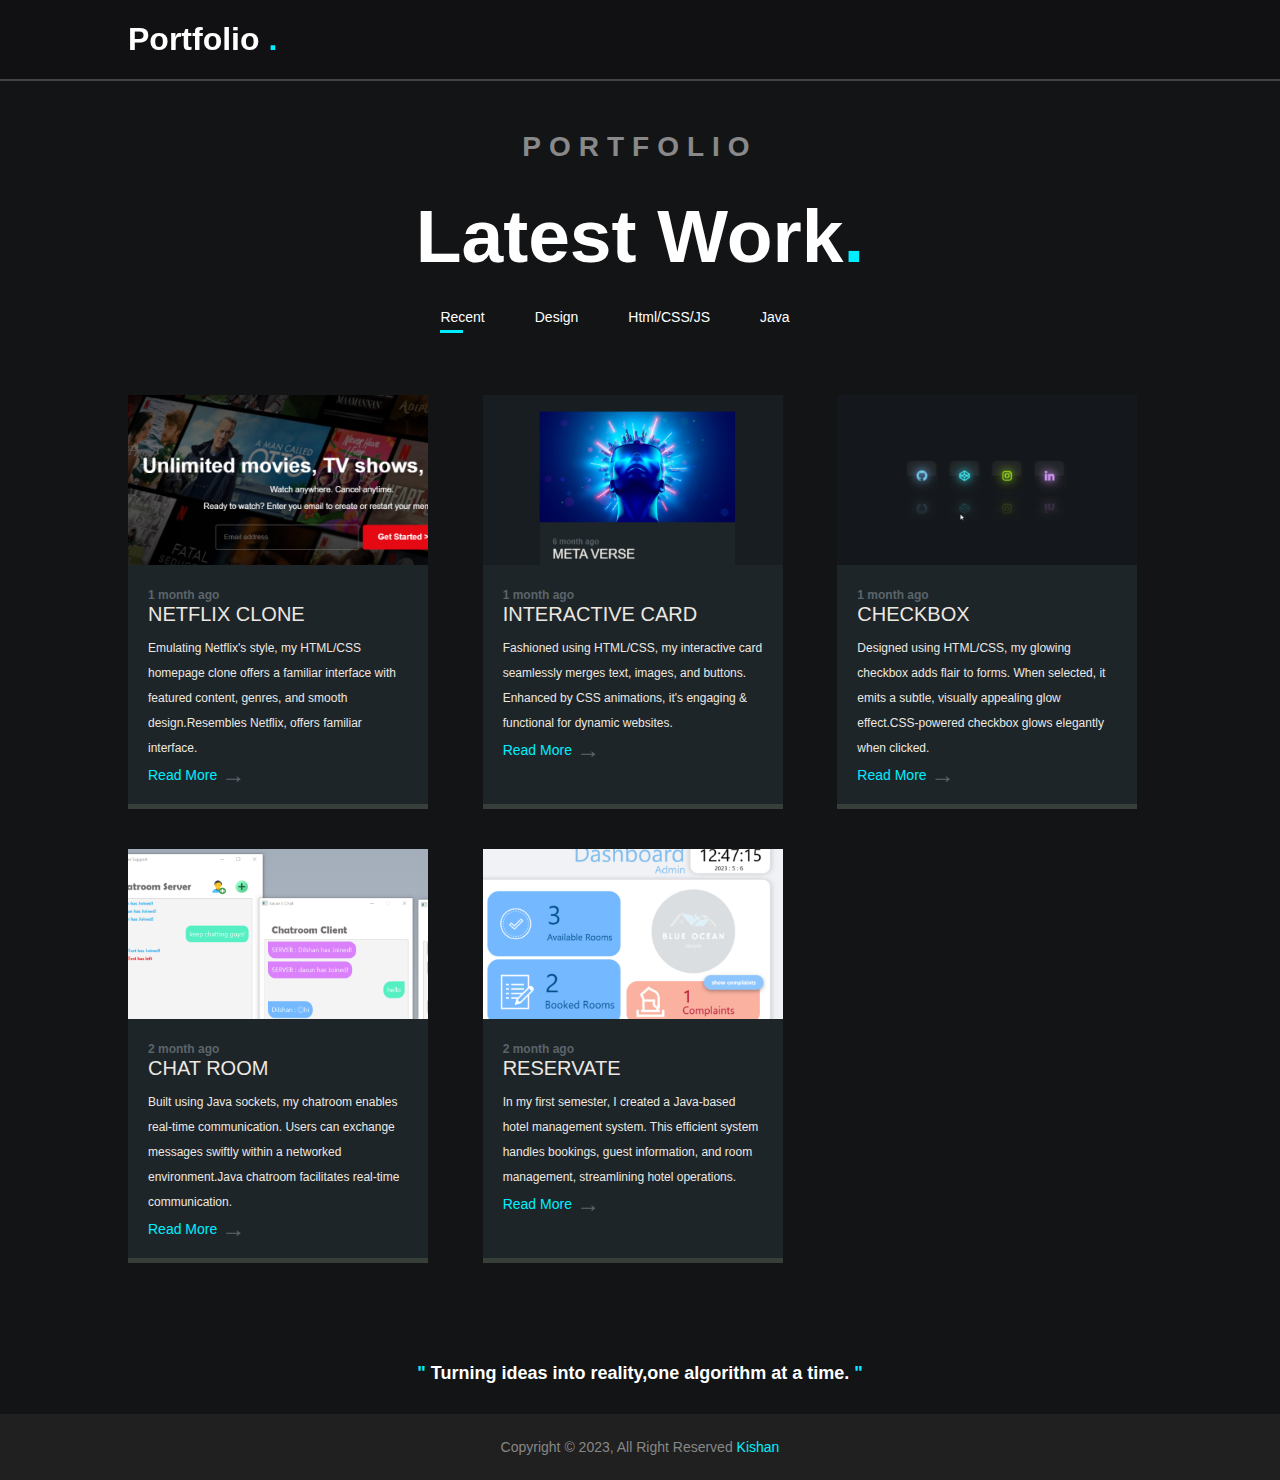
==== commit 45d294d3: "link assignment cards" ====
--- a/portfolio.html
+++ b/portfolio.html
@@ -17,19 +17,31 @@
     
     <div id="portfolio">
         <h4 class="center-subtopic">PORTFOLIO</h4>
-        <h1>Latest Work<span class="cyan">.</span></h1>
+        <h1 class="center-desc">Latest Work<span class="cyan">.</span></h1>
             <div class="container">
                 <div class="tab-titles">
-                    <p class="tab-links active-link">All</p>
-                    <p class="tab-links" >Design</p>
-                    <p class="tab-links" >Html/CSS/JS</p>
-                    <p class="tab-links" >Java</p>
+                    <p class="tab-links active-link" onclick="opentab('all')">Recent</p>
+                    <p class="tab-links" onclick="opentab('web')">Design</p>
+                    <p class="tab-links" onclick="opentab('html')">Html/CSS/JS</p>
+                    <p class="tab-links" onclick="opentab('java')">Java</p>
                 </div>
 
                 <div class="tab-contents active-tab" id="all">
                     <div class="container">
                         <div class="work-list">
-                            
+                            <div class="work-card">
+                                <div class="image-container">
+                                    <img src="Assets/projects/netflix.PNG" alt="metaverse">
+                                </div>
+                                <div class="work-card-footer">
+                                    <span>1 month ago</span>
+                                    <h3>Netflix Clone</h3>
+                                    <p>
+                                        Emulating Netflix's style, my HTML/CSS homepage clone offers a familiar interface with featured content, genres, and smooth design.Resembles Netflix, offers familiar interface.
+                                    </p>
+                                    <a href="https://github.com/KrishanMihiranga/Netflix-Clone" target="_blank"  class="read-more">Read More <span>&rarr;</span></a>
+                                </div>
+                            </div>
                             <div class="work-card">
                                 <div class="image-container">
                                     <img src="Assets/projects/card1.PNG" alt="metaverse">
@@ -46,20 +58,6 @@
 
                             <div class="work-card">
                                 <div class="image-container">
-                                    <img src="Assets/projects/netflix.PNG" alt="metaverse">
-                                </div>
-                                <div class="work-card-footer">
-                                    <span>1 month ago</span>
-                                    <h3>Netflix Clone</h3>
-                                    <p>
-                                        Emulating Netflix's style, my HTML/CSS homepage clone offers a familiar interface with featured content, genres, and smooth design.Resembles Netflix, offers familiar interface.
-                                    </p>
-                                    <a href="https://github.com/KrishanMihiranga/Netflix-Clone" target="_blank"  class="read-more">Read More <span>&rarr;</span></a>
-                                </div>
-                            </div>
-                             
-                            <div class="work-card">
-                                <div class="image-container">
                                     <img src="Assets/projects/checkbox1.PNG" alt="metaverse">
                                 </div>
                                 <div class="work-card-footer">
@@ -71,7 +69,6 @@
                                     <a href="https://github.com/KrishanMihiranga/glowing-checkbox" target="_blank" class="read-more">Read More <span>&rarr;</span></a>
                                 </div>
                             </div>
-                              
                             <div class="work-card">
                                 <div class="image-container">
                                     <img src="Assets/projects/chatroom.png" alt="metaverse">
@@ -85,7 +82,7 @@
                                     <a href="https://github.com/KrishanMihiranga/chatroom-applcation" target="_blank" class="read-more">Read More <span>&rarr;</span></a>
                                 </div>
                             </div>
-                               
+
                             <div class="work-card">
                                 <div class="image-container">
                                     <img src="Assets/projects/reservate.png" alt="metaverse">
@@ -99,21 +96,133 @@
                                     <a href="https://github.com/KrishanMihiranga/reservate-Layered" target="_blank" class="read-more">Read More <span>&rarr;</span></a>
                                 </div>
                             </div>
+                          
+                        </div>
+        
+                    </div>
+                </div>
+
+                <div class="tab-contents" id="web">
+                    <div class="container">
+                        <div class="work-list">
+                            
+                            <div class="work-card">
+                                <div class="image-container">
+                                    <img src="Assets/projects/netflix.PNG" alt="metaverse">
+                                </div>
+                                <div class="work-card-footer">
+                                    <span>1 month ago</span>
+                                    <h3>Netflix Clone</h3>
+                                    <p>
+                                        Emulating Netflix's style, my HTML/CSS homepage clone offers a familiar interface with featured content, genres, and smooth design.Resembles Netflix, offers familiar interface.
+                                    </p>
+                                    <a href="https://github.com/KrishanMihiranga/Netflix-Clone" target="_blank"  class="read-more">Read More <span>&rarr;</span></a>
+                                </div>
+                            </div>
+                            
+                            <div class="work-card">
+                                <div class="image-container">
+                                    <img src="Assets/projects/web1.PNG" alt="metaverse">
+                                </div>
+                                <div class="work-card-footer">
+                                    <span>6 month ago</span>
+                                    <h3>portfolio</h3>
+                                    <p>
+                                        Crafted with HTML, CSS, and JS, my portfolio website showcases my skills, projects, and personality through interactive design.Interactive portfolio reflects skills creatively.
+                                    </p>
+                                    <a href="https://github.com/KrishanMihiranga/KrishanMihiranga.github.io" target="_blank" class="read-more">Read More <span>&rarr;</span></a>
+                                </div>
+                            </div>
+                        
+                        </div>
+        
+                    </div>
+                </div>
+
+                <div class="tab-contents" id="html">
+                    <div class="container">
+                        <div class="work-list">
+                            
+                            <div class="work-card">
+                                <div class="image-container">
+                                    <img src="Assets/projects/card1.PNG" alt="metaverse">
+                                </div>
+                                <div class="work-card-footer">
+                                    <span>1 month ago</span>
+                                    <h3>Interactive card</h3>
+                                    <p>
+                                        Fashioned using HTML/CSS, my interactive card seamlessly merges text, images, and buttons. Enhanced by CSS animations, it's engaging & functional for dynamic websites.
+                                    </p>
+                                    <a href="https://github.com/KrishanMihiranga/interactive-card" target="_blank" class="read-more">Read More <span>&rarr;</span></a>
+                                </div>
+                            </div>
+
+                            <div class="work-card">
+                                <div class="image-container">
+                                    <img src="Assets/projects/checkbox1.PNG" alt="metaverse">
+                                </div>
+                                <div class="work-card-footer">
+                                    <span>1 month ago</span>
+                                    <h3>checkbox</h3>
+                                    <p>
+                                        Designed using HTML/CSS, my glowing checkbox adds flair to forms. When selected, it emits a subtle, visually appealing glow effect.CSS-powered checkbox glows elegantly when clicked.
+                                    </p>
+                                    <a href="https://github.com/KrishanMihiranga/glowing-checkbox" target="_blank" class="read-more">Read More <span>&rarr;</span></a>
+                                </div>
+                            </div>
+                              
+                            <div class="work-card">
+                                <div class="image-container">
+                                    <img src="Assets/projects/profilecard1.png" alt="profilecard">
+                                </div>
+                                <div class="work-card-footer">
+                                    <span>6 month ago</span>
+                                    <h3>profile card</h3>
+                                    <p>
+                                        Crafted with HTML/CSS, my animated profile card comes to life with captivating animations, showcasing information dynamically and creatively.CSS-animated profile card displays creativity.
+                                    </p>
+                                    <a href="https://github.com/KrishanMihiranga/animated-profile-card" target="_blank" class="read-more">Read More <span>&rarr;</span></a>
+                                </div>
+                            </div>
                              
-                            <div class="work-card">
-                                <div class="image-container">
-                                    <img src="Assets/projects/web1.PNG" alt="metaverse">
-                                </div>
-                                <div class="work-card-footer">
-                                    <span>6 month ago</span>
-                                    <h3>portfolio</h3>
-                                    <p>
-                                        Crafted with HTML, CSS, and JS, my portfolio website showcases my skills, projects, and personality through interactive design.Interactive portfolio reflects skills creatively.
-                                    </p>
-                                    <a href="https://github.com/KrishanMihiranga/KrishanMihiranga.github.io" target="_blank" class="read-more">Read More <span>&rarr;</span></a>
-                                </div>
-                            </div>
-                                 
+                        </div>
+        
+                    </div>
+                </div>
+        
+        
+                <div class="tab-contents " id="java">
+                    <div class="container">
+                        <div class="work-list">
+
+                            <div class="work-card">
+                                <div class="image-container">
+                                    <img src="Assets/projects/chatroom.png" alt="metaverse">
+                                </div>
+                                <div class="work-card-footer">
+                                    <span>2 month ago</span>
+                                    <h3>Chat Room</h3>
+                                    <p>
+                                        Built using Java sockets, my chatroom enables real-time communication. Users can exchange messages swiftly within a networked environment.Java chatroom facilitates real-time communication.
+                                    </p>
+                                    <a href="https://github.com/KrishanMihiranga/chatroom-applcation" target="_blank" class="read-more">Read More <span>&rarr;</span></a>
+                                </div>
+                            </div>
+
+                            <div class="work-card">
+                                <div class="image-container">
+                                    <img src="Assets/projects/reservate.png" alt="metaverse">
+                                </div>
+                                <div class="work-card-footer">
+                                    <span>2 month ago</span>
+                                    <h3>Reservate</h3>
+                                    <p>
+                                        In my first semester, I created a Java-based hotel management system. This efficient system handles bookings, guest information, and room management, streamlining hotel operations.
+                                    </p>
+                                    <a href="https://github.com/KrishanMihiranga/reservate-Layered" target="_blank" class="read-more">Read More <span>&rarr;</span></a>
+                                </div>
+                            </div>
+
                             <div class="work-card">
                                 <div class="image-container">
                                     <img src="Assets/projects/4inrow.PNG" alt="4inrow">
@@ -127,21 +236,7 @@
                                     <a href="https://github.com/KrishanMihiranga/connect-four-game" target="_blank" class="read-more">Read More <span>&rarr;</span></a>
                                 </div>
                             </div>
-                            
-                            <div class="work-card">
-                                <div class="image-container">
-                                    <img src="Assets/projects/profilecard1.png" alt="profilecard">
-                                </div>
-                                <div class="work-card-footer">
-                                    <span>6 month ago</span>
-                                    <h3>profile card</h3>
-                                    <p>
-                                        Crafted with HTML/CSS, my animated profile card comes to life with captivating animations, showcasing information dynamically and creatively.CSS-animated profile card displays creativity.
-                                    </p>
-                                    <a href="https://github.com/KrishanMihiranga/animated-profile-card" target="_blank" class="read-more">Read More <span>&rarr;</span></a>
-                                </div>
-                            </div>
-                                 
+
                             <div class="work-card">
                                 <div class="image-container">
                                     <img src="Assets/projects/aquabuddy.png" alt="metaverse">
@@ -155,7 +250,7 @@
                                     <a href="https://github.com/KrishanMihiranga/Soysa-Aquarium" target="_blank" class="read-more">Read More <span>&rarr;</span></a>
                                 </div>
                             </div>
-                             
+
                             <div class="work-card">
                                 <div class="image-container">
                                     <img src="Assets/projects/stopwatch.png" alt="metaverse">
@@ -169,7 +264,7 @@
                                     <a href="https://github.com/KrishanMihiranga/stopWatch-javaFX" target="_blank" class="read-more">Read More <span>&rarr;</span></a>
                                 </div>
                             </div>
-                           
+
                             <div class="work-card">
                                 <div class="image-container">
                                     <img src="Assets/projects/login.png" alt="metaverse">
@@ -183,7 +278,7 @@
                                     <a href="https://github.com/KrishanMihiranga/AnimatedLoginform-javaFX" target="_blank" class="read-more">Read More <span>&rarr;</span></a>
                                 </div>
                             </div>
-                             
+
                             <div class="work-card">
                                 <div class="image-container">
                                     <img src="Assets/projects/cli-student-management.png" alt="cli-student-management">
@@ -197,48 +292,46 @@
                                     <a href="https://github.com/KrishanMihiranga/studentManagementSystem-java" target="_blank" class="read-more">Read More <span>&rarr;</span></a>
                                 </div>
                             </div>
-                             
+        
+                    </div>
+                </div>
+        
+                <div class="tab-contents" id="web">
+                    <div class="container">
+                        <div class="work-list">
+                           
+        
                         </div>
         
                     </div>
                 </div>
-
-                <div class="tab-contents" id="html">
-                    <div class="container">
-                        <div class="work-list">
-                            
-                             
-                        </div>
-        
-                    </div>
-                </div>
-        
-        
-                <div class="tab-contents " id="java">
-                    <div class="container">
-                        <div class="work-list">
-                           
-        
-                    </div>
-                </div>
-        
-                <div class="tab-contents" id="reactntv">
-                    <div class="container">
-                        <div class="work-list">
-                           
-        
-                        </div>
-        
-                    </div>
-                </div>
         </div>
-      </div>  
+        
+
+            <h5 class="middle-quote topmargin-quote"><span class="cyan">"</span> Turning ideas into reality,one algorithm at a time. <span class="cyan">"</span></h5>                
+        </div>
     </div>
-
-     <footer id="portfolio-footer">
-        <div class="copyright">
-            <p><i class='bx bx-copyright'></i> 2023 Kishan. All rights reserved. Building the future one line of code at a time.</p>
+    <div class="copyright-area">
+        <div class="copyright-text">
+             <p>Copyright &copy; 2023, All Right Reserved <a href="https://instagram.com/xxp3cto">Kishan</a></p>
         </div>
-    </footer>
+    
+    </div>
+
+    <script>
+        var tablinks = document.getElementsByClassName("tab-links");
+            var tabcontents = document.getElementsByClassName("tab-contents");
+
+            function opentab(tabname){
+                for(tablink of tablinks){
+                tablink.classList.remove("active-link");
+                }
+             for(tabcontent of tabcontents){
+               tabcontent.classList.remove("active-tab");
+             }
+             event.currentTarget.classList.add("active-link");
+             document.getElementById(tabname).classList.add("active-tab");
+             }
+    </script>
 </body>
 </html>--- a/styles/style.css
+++ b/styles/style.css
@@ -4,11 +4,13 @@
     box-sizing: border-box;
     font-family: 'poppins', sans-serif;
     scroll-behavior: smooth;
+    z-index: 10;
 }
 body{
-    background: #141518;
+    background: #131416;
     color: #fff;
     overflow-x: hidden;
+    min-width: 320px;
 }
 hr{
     height: 3px;
@@ -65,56 +67,385 @@
     font-size: 35px;
     color: #141518;
   } 
-  
+  #cursor-dot{
+    width: 15px;
+    height: 15px;
+    background: #0ef;
+  }
+  #cursor-outline{
+    width: 50px;
+    height: 50px;
+    border: 2px solid #0ef;
+  }
+  #cursor-dot,
+  #cursor-outline{
+    position: fixed;
+    top: 0;
+    left: 0;
+    transform: translate(-50%, -50%);
+    border-radius: 50%;
+    z-index: 1;
+  }
+  #cursor-blur{
+    height: 400px;
+    width: 400px;
+    background: rgba(0, 238, 255, 0.13);
+    border-radius: 50%;
+    position: fixed;
+    filter: blur(50px);
+    pointer-events: none;
+  }
+  .cubes{
+    position: absolute;
+    top: 0;
+    left: 0;
+    width: 100%;
+    height: 100%;
+    overflow: hidden;
+    z-index: 1;
+}
+@keyframes animateCube{
+    0%{
+        opacity: 1;
+        border-radius: 0;
+        transform: translateY(0) rotate(0deg);
+    }
+    100%{
+        opacity: 0;
+        border-radius: 50%;
+        transform: translateY(-1000px) rotate(720deg);
+    }
+}
+.cubes div{
+    position: absolute;
+    display: block;
+    list-style: none;
+    width: 20px;
+    height: 20px;
+    background: rgba(255, 255, 255, 0.1);
+    bottom: -150px;
+    animation: animateCube 15s linear infinite;
+}
+.cubes div:nth-child(1){
+    left: 25%;
+    width: 80px;
+    height: 80px;
+    animation-delay: 0s;
+}
+.cubes div:nth-child(2){
+    left: 10%;
+    width: 20px;
+    height: 20px;
+    animation-delay: 2s;
+    animation-duration: 6s;
+}
+.cubes div:nth-child(3){
+    left: 70%;
+    width: 20px;
+    height: 20px;
+    animation-delay: 2s;
+}
+.cubes div:nth-child(4){
+    left: 40%;
+    width: 60px;
+    height: 60px;
+    animation-delay: 0s;
+    animation-duration: 9s;
+}
+.cubes div:nth-child(5){
+    left: 65%;
+    width: 20px;
+    height: 20px;
+    animation-delay: 0s;
+}
+.cubes div:nth-child(6){
+    left: 75%;
+    width: 110px;
+    height: 110px;
+    animation-delay: 3s;
+}
+.cubes div:nth-child(7){
+    left: 35%;
+    width: 150px;
+    height: 150px;
+    animation-delay: 7s;
+}
+.cubes div:nth-child(8){
+    left: 50%;
+    width: 25px;
+    height: 25px;
+    animation-delay: 15s;
+    animation-duration: 10s;
+}
+.cubes div:nth-child(9){
+    left: 20%;
+    width: 15px;
+    height: 15px;
+    animation-delay: 2s;
+    animation-duration: 8s;
+}
+.cubes div:nth-child(10){
+    left: 85%;
+    width: 150px;
+    height: 150px;
+    animation-delay: 0s;
+    animation-duration: 4s;
+}
+#preloader{
+    height: 100%;
+    width: 100vw;
+    background: #000;
+    display: flex;
+    justify-content: center;
+    align-items: center;
+    position: fixed;
+    z-index: 100;
+}
+.loader {
+    --path: #fff;
+    --dot: #0ef;
+    --duration: 3s;
+    width: 44px;
+    height: 44px;
+    position: relative;
+}
+
+.loader:before {
+    content: '';
+    width: 6px;
+    height: 6px;
+    border-radius: 50%;
+    position: absolute;
+    display: block;
+    background: var(--dot);
+    top: 37px;
+    left: 19px;
+    transform: translate(-18px, -18px);
+    animation: dotRect var(--duration) cubic-bezier(0.785, 0.135, 0.15, 0.86) infinite;
+}
+
+.loader svg {
+    display: block;
+    width: 100%;
+    height: 100%;
+}
+
+.loader svg rect,
+.loader svg polygon,
+.loader svg circle {
+    fill: none;
+    stroke: var(--path);
+    stroke-width: 10px;
+    stroke-linejoin: round;
+    stroke-linecap: round;
+}
+
+.loader svg polygon {
+    stroke-dasharray: 145 76 145 76;
+    stroke-dashoffset: 0;
+    animation: pathTriangle var(--duration) cubic-bezier(0.785, 0.135, 0.15, 0.86) infinite;
+}
+
+.loader svg rect {
+    stroke-dasharray: 192 64 192 64;
+    stroke-dashoffset: 0;
+    animation: pathRect 3s cubic-bezier(0.785, 0.135, 0.15, 0.86) infinite;
+}
+
+.loader svg circle {
+    stroke-dasharray: 150 50 150 50;
+    stroke-dashoffset: 75;
+    animation: pathCircle var(--duration) cubic-bezier(0.785, 0.135, 0.15, 0.86) infinite;
+}
+
+.loader.triangle {
+    width: 48px;
+}
+
+.loader.triangle:before {
+    left: 21px;
+    transform: translate(-10px, -18px);
+    animation: dotTriangle var(--duration) cubic-bezier(0.785, 0.135, 0.15, 0.86) infinite;
+}
+
+@keyframes pathTriangle {
+    33% {
+        stroke-dashoffset: 74;
+    }
+    66% {
+        stroke-dashoffset: 147;
+    }
+    100% {
+        stroke-dashoffset: 221;
+    }
+}
+
+@keyframes dotTriangle {
+    33% {
+        transform: translate(0, 0);
+    }
+    66% {
+        transform: translate(10px, -18px);
+    }
+    100% {
+        transform: translate(-10px, -18px);
+    }
+}
+
+@keyframes pathRect {
+    25% {
+        stroke-dashoffset: 64;
+    }
+    50% {
+        stroke-dashoffset: 128;
+    }
+    75% {
+        stroke-dashoffset: 192;
+    }
+    100% {
+        stroke-dashoffset: 256;
+    }
+}
+
+@keyframes dotRect {
+    25% {
+        transform: translate(0, 0);
+    }
+    50% {
+        transform: translate(18px, -18px);
+    }
+    75% {
+        transform: translate(0, -36px);
+    }
+    100% {
+        transform: translate(-18px, -18px);
+    }
+}
+
+@keyframes pathCircle {
+    25% {
+        stroke-dashoffset: 125;
+    }
+    50% {
+        stroke-dashoffset: 175;
+    }
+    75% {
+        stroke-dashoffset: 225;
+    }
+    100% {
+        stroke-dashoffset: 275;
+    }
+}
+
+.loader {
+    display: inline-block;
+    margin: 0 16px;
+}
+
+html {
+    -webkit-font-smoothing: antialiased;
+}
+
+/* Center & dribbble */
+
+.dribbble {
+    position: fixed;
+    display: block;
+    right: 20px;
+    bottom: 20px;
+}
+
+.dribbble img {
+    display: block;
+    height: 28px;
+}
+/* .reveal{
+    position: relative;
+    transform: translateY(250px);
+    opacity: 0;
+    transition: all 1s ease;
+}
+.reveal.r-active{
+    transform: translateY(0px);
+    opacity: 1;
+}
+.reveal-left {
+    position: relative;
+    transform: translateX(-250px);
+    opacity: 0;
+    transition: all 1s ease;
+}
+
+.reveal-left.r-left-active {
+    transform: translateX(0px);
+    opacity: 1;
+} */
+
 /* ------------------Header------------------- */
-
 .header{
-    overflow-x: hidden;
     position: fixed;
     top: 0;
     left: 0;
     width: 100%;
-    padding: 20px 10%;
-    background: rgba(255, 255, 255, .1);
+    padding: 1.3rem 10%;
     display: flex;
     justify-content: space-between;
     align-items: center;
-    backdrop-filter: blur(10px);
     border-bottom: 2px solid rgba(255, 255, 255, .2);
-    z-index: 100;
+    z-index: 50;
 }
 .header::before{
+    content: '';
+    position: absolute;
+    top: 0;
+    left: 0;
+    width: 100%;
+    height: 100%;   
+    background: rgba(0, 0, 0, .1);
+    backdrop-filter: blur(50px);
+    z-index: -1;
+}
+.header::after{
     content: '';
     position: absolute;
     top: 0;
     left: -100%;
     width: 100%;
-    height: 100%;
+    height: 100%; 
     background: linear-gradient(90deg, transparent, rgba(255, 255, 255, .4),transparent);
-    transition: .5s;
-}
-.header:hover::before{
+    transition: .5s;  
+}
+.header:hover::after{
     left: 100%;
 }
 .logo{
-    font-size: 25px;
+    font-size: 2rem;
+    color: white;
     text-decoration: none;
-    color: #fff;
-    font-weight: 600;
-    animation: slideRight 1s ease forwards;
+    font-weight: 700;
+}
+.nav-bar a{
+    font-size: 1.15rem;
+    color: white;
+    text-decoration: none;
+    font-weight: 500;
+    margin-left: 2.5rem;
+}
+.nav-bar a:hover{
+    color: #0ef;
+}
+#check{
+    display: none;
+}
+.icons{
+    position: absolute;
+    right: 5%;
+    font-size: 2.8rem;
+    color: white;
+    cursor: pointer;
+    display: none;
 }
 .cyan{
-    color: #0ef;
-}
-.navbar a{
-    color: #fff;
-    text-decoration: none;
-    margin-left: 35px;
-    font-size: 18px;
-    font-weight: 500;
-    animation: slideLeft 1s ease forwards;
-}
-.navbar a:hover{
     color: #0ef;
 }
 
@@ -123,7 +454,7 @@
     background: url("../Assets/img/bg 1.png")center center no-repeat;
     background-size: cover;
     width: 100%;
-    min-height: 100vh;
+    height: 1080px;
     display: flex;
     align-items: center;
     justify-content: space-between;
@@ -132,18 +463,20 @@
 }
 #home-image-wrapper{
     position: absolute;
-    width: 60vw;
-    height: 95vh;
-    position: absolute;
+    width: 1100px;
+    height: 950px;
     right: 0;
     bottom: 0;
+    display: flex;
+    align-items: center;
+    justify-content: center;
     overflow: hidden;
 }
 #home-image-cyan-circle{
-    margin-top: 5vh;
+    margin-top: 50px;
     position: absolute;
     box-sizing: border-box;
-    height: 130vh;
+    height: 1300px;
     aspect-ratio: 1/1;
     border-radius: 100%;
     left: 80px;
@@ -163,10 +496,10 @@
     margin: auto;
 }
 .home-image>img{
-    height: 95vh;
+    height: 940px;
     width: auto;
     animation: heroSlideLeft 2s ease forwards, floatImage 4s ease-in-out infinite;
-    animation-delay: 0s, 2s;
+    animation-delay: 0s, 5s;
 }
 .home-content{
     position: relative;  
@@ -240,6 +573,7 @@
     width: 155px;
     height: 50px;
     animation: slideTop 1s ease forwards;
+    z-index: 50;
 }
 .btn a{
     position: absolute;
@@ -346,16 +680,27 @@
         transform: translateY(0);
     }
     50% {
-        transform: translateY(24px);
+        transform: translateY(10px);
     }
     100% {
         transform: translateY(0);
     }
-}
+}  
 
 /* ------------------About------------------- */
 .aboutMe{
     position: relative;
+    z-index: 10;
+    overflow-x: hidden;
+}
+.bg{
+    background: url("../Assets/img/bg-2.jpg")center center no-repeat;
+    background-size: cover;
+    z-index: 1;
+}
+.bg-3{
+    background: url("../Assets/img/bg\ 2.jpg")center center no-repeat;
+    background-size: cover;
 }
 .center-subtopic{
 text-align: center;
@@ -432,15 +777,11 @@
     align-items: center;
 }
 .card-img img{
-height: 600px;
-width: auto;
-position: absolute;
-top: -103px;
-transition: height 0.3s ease, transform 0.3s ease;
-}
-.card-img img:hover{
-    height: 650px;
-    transform: translateY(-50px);
+    height: 600px;
+    width: auto;
+    position: absolute;
+    top: -103px;
+    transition: height 0.3s ease, transform 0.3s ease;
 }
 .right-div>h1{
     position: relative;
@@ -467,9 +808,11 @@
     background-color: #0ef;
 }
 .tab-titles{
+    z-index: 10;
     display: flex;
 }
 .tab-links{
+    z-index: 10;
     margin: 50px;
     font-size: 18px;
     font-weight: 500;
@@ -499,6 +842,7 @@
 }
 .tab-contents{
     display: none;
+    min-height: 400px;
 }
 .tab-contents.active-tab{
     display: block;
@@ -509,107 +853,358 @@
     line-height: 25px;
     font-weight: 400;
 }
-
+.right-div{
+    overflow-x: hidden;
+}
 /* ------------------Services------------------- */
-
-#srvices{
-    position: relative;
-}
-.services-wraper{
-    display: flex;
-    flex-direction: column;
-    align-items: center;
-    padding: 20px 10%;
+#services{
+    padding:20px 15%;
 }
 #services h1{
     font-size: 75px;
-    display: inline-block;
-    padding-bottom: 10px;
-}
-.services-list{
-    display: grid;
-    grid-template-columns: repeat(auto-fit, minmax(250px, 1fr));
-    grid-gap: 40px;
-    margin-top: 50px;
-}
-.services-list div{
-    background: #262626;
-    padding: 40px;
-    font-size: 13px;
-    font-weight: 300;
+    text-align: center;
+}
+#services-wrap{
+    display: flex;
+    justify-content: space-between;
+    align-items: center;
+    margin: 0;
+    padding: 0;
+    box-sizing: border-box;
+    margin-top: 10%;
+    margin-bottom: 8%;
+}
+.serv-box{
+    position: relative;
+    border-radius: 20px;
+    transform-style: preserve-3d;
+}
+.serv-box .serv-card{
+    position: relative;
+    background: rgba(255, 255, 255, 0.1);
+    width: 300px;
+    min-height: 400px;
+    backdrop-filter: blur(10px);
+    border: 1px solid rgba(255, 255, 255, 0.5);
+    border-top: 1px solid rgba(255, 255, 255, 0.75);
+    border-left: 1px solid rgba(255, 255, 255, 0.75);
+    border-radius: 20px;
+    box-shadow: 0 25px 45px rgba(0, 0, 0, 0.05);
+    transform-style: preserve-3d;
+}
+.elements{
+    position: absolute;
+    top: 50px;
+    left: -30px;
+    width: 100px;
+    height: 100px;
+    background: rgba(255, 255, 255, 0.1);
+    transform: translateZ(80px);
+    backdrop-filter: blur(10px);
+    border: 1px solid rgba(255, 255, 255, 0.5);
+    border-top: 1px solid rgba(255, 255, 255, 0.75);
+    border-left: 1px solid rgba(255, 255, 255, 0.75);
     border-radius: 10px;
-    transition: background 0.5s, transform 0.5s;
-}
-.services-list div i{
-    font-size: 50px;
-    margin-bottom: 20px;
-}
-.services-list div h2{
-    font-size: 30px;
-    font-weight: 500;
-    margin-bottom: 15px;
-}
-.services-list div a{
-    text-decoration: none;
-    color: #fff;
-    font-size: 12px;
-    margin-top: 20px;
-    display: inline-block;
-}
-.services-list div:hover{
-    background-color: #0ef;
-    color: #141518;
-    transform: translateY(-10px);
-}
-.card-line{
-    width: 50px;
-    height: 5px;
-    margin-top: 10px;
-    background-color: #0ef;
+    box-shadow: 0 25px 45px rgba(0, 0, 0, 0.05);
+
+}
+.elements.serv-bg::before{
+    content: '';
     position: absolute;
-    border: 1px solid #141518;
-}
-#services h5{
-    margin-bottom: 80px;
-}
-
-/* ----------------skills---------------- */
-#skills{
-    overflow-x: hidden;
-    height: 300px;
-}
-.skill-showcase div{
-    margin-left: 80px;
-    margin-right: 80px;
+    inset: 0;
+    background: url(../Assets/img/left-quote.png);
+    background-size: 60px;
+    background-position: center;
+    background-repeat: no-repeat;
+   
+}
+
+.elements.imgBx{
+    top: 0;
+    left: initial;
+    right: 60px;
     width: 120px;
     height: 120px;
-}
-.skill-showcase div:first-child{
-    background-image: url('../Assets/img/css.png');
-}
-.skill-showcase div:nth-child(2){
-    background-image: url('../Assets/img/html.png');
-}
-.skill-showcase div:nth-child(3){
-    background-image: url('../Assets/img/java.png');
-}
-.skill-showcase div:nth-child(4){
-    background-image: url('../Assets/img/mysql.png');
-}
-.skill-showcase div:last-child{
-    background-image: url('../Assets/img/javascript.png');
-}
-.skill-showcase{
+    padding: 10px;
+    transform: translateZ(120px);
+}
+.elements.imgBx img{
+    position: absolute;
+    width: calc(100% - 20px);
+    border-radius: 8px;
+    border: 1px solid rgba(255, 255, 255, 0.5);
+    border-top: 1px solid rgba(255, 255, 255, 0.75);
+    border-left: 1px solid rgba(255, 255, 255, 0.75);
+    box-shadow: 0 25px 45px rgba(0, 0, 0, 0.05);
+   
+}
+
+.elements.name{
+    top: 145px;
+    left: initial;
+    right: 0;
+    width: 100%;
+    padding: 10px;
+    text-align: right;
+    transform: translateZ(180px);
+    background: transparent;
+    backdrop-filter: blur(0);
+    border: none;
+    box-shadow: none;
+    color: #fff;
+
+}
+
+.elements.serv-content{
+    top: initial;
+    left: initial;
+    bottom: 0;
+    right: -20px;
+    width: 85%;
+    min-height: 200px;
+    padding: 10px;
+    transform: translateZ(180px);
+    text-align: center;
+    display: flex;
+    align-items: center;
+    justify-content: center;
+}
+.elements.serv-content p{
+    position: relative;
+    color: #fff;
+    font-size: 0.85em;
+    
+}
+
+/* ----------------skills---------------- */
+
+.skills_section{
+    width: 100%;
+    height: 100%;
+    padding: 0px 15%;
+    display: flex;
+    align-items: center;
+    justify-content: center;
+    flex-direction: column;
+}
+.skills_section h1{
+    position: relative;
+    font-size: 75px;
+    top: -20%;
+    margin-bottom: 8%;
+}
+.skills_main{
+    width: 100%;
+    display: grid;
+    grid-template-columns: repeat(2, 1fr);
+    grid-row-gap: 30px;
+    grid-column-gap: 50px;
+}
+.skills_main .skill_bar .info{
+    display: flex;
+    justify-content: space-between;
+    align-items: center;
+    padding:  0 10px;
+}
+.skill_bar{
+    margin-top: 3%;
+}
+.skill_bar .info p:nth-child(2){
+    font-weight: 500;
+}
+.skill_bar .bar{
+    width: 100%;
+    height: 10px;
+    background-color: rgba(0, 0, 0, 0.144);
+    border-radius: 25px;
+    margin-top: 5px;
+    position: relative;
+}
+.skill_bar .bar span{
+    width: 50%;
+    height: 100%;
+    position: absolute;
+    background-color: #0ef;
+    border-radius: 25px;
+}
+.skill_bar .bar .html{
+    width: 95%;
+    animation: html 2s;
+}
+@keyframes html {
+    0%{
+        width: 0%;
+    }100%{
+        width: 95%;
+    }
+}
+.skill_bar .bar .css{
+    width: 95%;
+    animation: css 2s;
+}
+@keyframes css {
+    0%{
+        width: 0%;
+    }100%{
+        width: 95%;
+    }
+}
+.skill_bar .bar .js{
+    width: 80%;
+    animation: js 2s;
+}
+@keyframes js {
+    0%{
+        width: 0%;
+    }100%{
+        width: 80%;
+    }
+}
+.skill_bar .bar .java{
+    width: 90%;
+    animation: java 2s;
+}
+@keyframes java {
+    0%{
+        width: 0%;
+    }100%{
+        width: 90%;
+    }
+}
+.skill_bar .bar .sql{
+    width: 75%;
+    animation: sql 2s;
+}
+@keyframes sql {
+    0%{
+        width: 0%;
+    }100%{
+        width: 75%;
+    }
+}
+.skill_bar .bar .lua{
+    width: 60%;
+    animation: lua 2s;
+}
+@keyframes lua {
+    0%{
+        width: 0%;
+    }100%{
+        width: 60%;
+    }
+}
+.sc-container{
     position: relative;
     display: flex;
     justify-content: center;
     align-items: center;
-    width: 100vw;
+    gap: 40px;
+    margin-top: 5%;
+    margin-bottom: 10%;
+}
+.sc-container .s-card{
+    position: relative;
+    width: 250px;
+    height: 250px;
+    display: flex;
+    justify-content: center;
+    align-items: center;
+}
+.sc-container .s-card .percent{
+    position: relative;
+    width: 150px;
     height: 150px;
-    background: url('../Assets/img/skills-bg.png');
-    background-size: cover;
-}
-
+    
+}
+.sc-container .s-card .percent svg{
+    position: relative;
+    width: 150px;
+    height: 150px;
+    transform: rotate(270deg);
+}
+.sc-container .s-card .percent svg circle{
+    width: 100%;
+    height: 100%;
+    fill: transparent;
+    stroke-width: 2;
+    stroke: #191919;
+    transform: translate(5px, 5px);
+}
+.sc-container .s-card .percent svg circle:nth-child(2){
+    stroke: var(--clr);
+    stroke-dasharray: 440;
+    stroke-dashoffset: calc(440 - (440 * var(--num))/100);
+    opacity: 0;
+    animation: fadeInC 1s linear forwards;
+    animation-delay: 2s;
+}
+@keyframes fadeInC{
+    0%{
+        opacity: 0;
+    }
+    100%{
+        opacity: 1;
+    }
+}
+.sc-dot{
+position: absolute;
+inset: 5px;
+z-index: 11;
+transform: rotate(calc(3.6deg * var(--num)));
+animation: animateDot 2s linear forwards;
+}
+@keyframes animateDot{
+    0%{
+        transform: rotate(0deg);
+    }
+    100%{
+        transform: rotate(calc(3.6deg * var(--num)));
+    }
+}
+.sc-dot::before{
+content: '';
+position: absolute;
+top: -5px;
+left: 50%;
+transform: translateX(-50%);
+width: 10px;
+height: 10px;
+border-radius: 50%;
+background: var(--clr);
+box-shadow: 0 0 10px var(--clr),
+0 0 30px var(--clr);
+}
+.sc-number{
+    position: absolute;
+    inset: 0;
+    display: flex;
+    justify-content: center;
+    align-items: center;
+    flex-direction: column;
+    opacity: 0;
+    animation: fadeInC 1s linear forwards;
+    animation-delay: 2s;
+}
+.sc-number h2{
+    display: flex;
+    justify-content: center;
+    align-items: center;
+    color: #fff;
+    font-weight: 700;
+    font-size: 2.5em;
+}
+.sc-number h2 span{
+    font-weight: 300;
+    color: #fff;
+    font-size: 0.5em;
+}
+.sc-number p{
+    font-weight: 300;
+    font-size: 0.75em;
+    letter-spacing: 2px;
+    text-transform: uppercase;
+    color: rgba(255, 255, 255,0.75);
+}
 /* -----------------Portfolio------------------- */
 #portfolio {
     padding: 0 10%;
@@ -792,6 +1387,7 @@
     margin: 100px 10% 100px 10%;
     height: fit-content;
     display: flex;
+    flex-direction: column;
     justify-content: space-around;
 }
 #testimonial-left-div p:first-child{
@@ -814,6 +1410,15 @@
     color: #B8B6B6;
     margin: 15px 0 15px 0;
     font-size: 18px;
+}
+#testimonial-right-div{
+    margin-top: 50px;
+}
+#testimonial-left-div{
+    display: flex;
+    flex-direction: column;
+    align-items: center;
+    justify-content: center;
 }
 #hireme-btn{
     text-decoration: none;
@@ -851,7 +1456,7 @@
     background-color: #1e2529;
     height: 350px;
     width: 600px;
-    margin: 0 0 0 300px;
+    margin: 0 0 0 160px;
     padding: 10px 10px;
 }
 .testimonial-img{
@@ -937,6 +1542,39 @@
     font-size: 60px;
     cursor: pointer;
 }
+#t-card{
+    position: relative;
+    width: 100%;
+    height: 100%;
+    display: flex;
+    justify-content: center;
+    align-items: center;
+    overflow: hidden;
+}
+#a-card{
+    position: relative;
+    width: 100%;
+    height: 100%;
+    display: flex;
+    justify-content: center;
+    align-items: center;
+    overflow: hidden;
+}
+.swiper {
+    width: 900px;
+    height: 100%;
+}
+#a-swiper{
+    width: 1200px;
+}
+.swiper-slide {
+    text-align: center;
+    font-size: 18px;
+    background: transparent;
+    display: flex;
+    justify-content: space-around;
+    align-items: center;
+}
 /* --------------------assignments---------------------- */
 #assignments-topics{
     text-align: center;
@@ -953,17 +1591,20 @@
     align-items: center;
 }
 .assignments-card-bg{
-    margin: 80px 0 80px 0 ;
+    margin: 80px 0 80px 222px;
     display: flex;
     flex-direction: column;
     align-items: center;
     position: relative;
-    width: 40vw;
-    height: 28vh;
+    width: 800px;
+    height: 300px;
     background-color: #1E1F1F;
     border-radius: 30px;
-    background: url('../Assets/img/assignment-card-bg.gif') center center no-repeat;
+    background: url('../Assets/img/J4o.gif') center center no-repeat;
     background-size: cover;
+}
+.assignments-card-bg{
+    margin: 80px auto;
 }
 .assignments-card-content-wrapper{
     background-color: #f7f3f3;
@@ -998,22 +1639,26 @@
 }
 .assignments-card-content-wrapper a{
     margin-top: 10px;
-    background-color: #0ef;
+    box-shadow: rgb(204, 219, 232) 3px 3px 6px 0px inset, rgba(255, 255, 255, 0.5) -3px -3px 6px 1px inset;
     color: black;
-    font-weight: 600;
-    width: 100px;
-    height: 30px;
+    font-weight: 100;
+    width: 120px;
+    height: 40px;
+    border: 1px solid rgba(0, 0, 0, .2);
     cursor: pointer;
     display: flex;
     align-items: center;
     justify-content: center;
-    border: 1px solid black;
     font-size: 15px;
     border-radius: 5px;
     z-index: 2;
 }
 .assignments-card-content-wrapper a:hover{
-    background-color: #fff;   
+    text-decoration: underline;
+    color: #0ef;
+}
+.assignments-card-content-wrapper a>i{
+    margin-left: 2px;
 }
 .a-nav{
     display: inline-block;
@@ -1062,6 +1707,7 @@
     display: flex;
     flex-direction: column;
     align-items: center;
+    overflow-x: hidden;
 }
 
 .G-box {
@@ -1182,134 +1828,1881 @@
 #gallery .btn{
     margin-top: 50px;
 }
-/* -----------------contact----------------------- */
-#contact-topic{
-    text-align: center;
-}
-#contact-topic h1{
-    font-size: 60px;
+
+
+/* -------------------------footer------------------------- */
+#footer-section{
+    background: #151414;
+    position: relative;
+    padding: 20px 15%;
+}
+#footer-content{
+    margin-top: 50px;
+    display: flex;
+    justify-content: space-around;
+    padding-bottom: 60px;
+}
+#footer-content i{
+    color: #0ef;
+    font-size: 40px;
+    float: left;
+    margin-right: 8px;
+    margin-top: 2px;
+}
+#footer-content span{
+    color: #757575;
+    font-size: 15px;
+}
+#footer-content h4{
+    color: #fff;
+    font-size: 20px;
+    font-weight: 600;
+    margin-bottom: 2px;
+}
+.top-dt{
+    display: flex;
+}
+#footer-to-content-wrapper{
+    border-bottom: 1px solid #373636;
+}
+#footer-bottom-wrapper{
+    position: relative;
+    display: flex;
+    justify-content: space-between;
+    z-index: 2;
+    margin-top: 80px;
+}
+#footer-bottom-left{
+    max-width: 33%;
+    margin-right: 5%;
+}
+#footer-logo{
+    margin-bottom: 30px;
+}
+#footer-logo img{
+    max-width: 250px;
+}
+.footer-text p{
+    margin-bottom: 14px;
+    font-size: 14px;
+    color: #7e7e7e;
+    line-height: 28px;
+}
+#footer-socials span{
+    color: #fff;
+    display: block;
+    font-size: 20px;
+    font-weight: 700;
+}
+.footer-center-heading h3{
+    color: #fff;
+    font-size: 20px;
+    font-weight: 600;
+    margin-bottom: 40px;
+    position: relative;
+}
+.footer-center-heading h3::before{
+    content: "";
+    position: absolute;
+    left: 0;
+    bottom: -15px;
+    height: 2px;
+    width: 50px;
+    background: #0ef;
+}
+#footer-bottom-center ul li{
     display: inline-block;
-    padding-bottom: 10px;
-}
-#contact-content-wrapper{
-    display: flex;
-    padding: 20px 10%;
-    align-items: center;
-    justify-content: space-around;
-    margin: 50px 0 50px 0;
-}
-#contact-left-div p:first-child{
+    float: left;
+    width: 50%;
+    margin-bottom: 25px;
+}
+#footer-bottom-center ul li a:hover{
     color: #0ef;
-    font-size: 35px;
-    margin: 5px 0 5px 0 ;
-}
-#contact-left-div p:nth-child(2){
-    font-weight: 600;
-    font-size: 40px;
-    margin: 5px 0 5px 0 ;
-}
-#contact-left-div p:nth-child(3){
-    font-size: 23px;
-    margin: 50px 0 5px 0 ;
-}
-#contact-left-div p:nth-child(4){
-    font-size: 23px;
-    margin: 5px 0 5px 0 ;
-}
-#contact-left-div i{
-    font-size: 25px;
-    color: #0ef;
-}
-#contact-right-div form input,textarea{
+}
+#footer-bottom-center ul li a{
+    color: #878787;
+    text-transform: capitalize;
+}
+#footer-bottom-right{
+    width: 50%;
+}
+.subscribe-form {
+    position: relative;
+  }
+  .subscribe-form input {
+    width: 450px;
+    height: 30px;
+    padding: 14px 28px;
+    background: #1E1F1F;
+    border: none;
+    color: #fff;
+    margin-bottom: 15px;
+  }
+  .subscribe-form button {
+      position: absolute;
+      right: -70px;
+      border-radius: 0 15px 15px 0;
+      height: 95%;
+      bottom: 0;
+      background: #151414;
+      padding: 13px 20px;
+      border: 1px solid #0ef;
+      top: 0;
+      cursor: pointer;
+  }
+  .subscribe-form button:hover{
+    background: #0ef;
+  }
+  .subscribe-form button i {
+    color: #fff;
+    font-size: 22px;
+    transform: rotate(-6deg);
+  }
+  textarea{
     background-color: #1E1F1F;
     margin: 0 0 10px 0;
     text-decoration: none;
-    width: 600px;
-    height: 30px;
-    margin: 0 0 10px 0;
+    width: 450px;
+    height: 130px;
+    resize: none;
     border: none;
     font-size: 12px;
-    padding-left: 20px;
-    color: white;
-}
-#contact-right-div form textarea{
-    height: 150px;
-    padding-top: 10px;
-    resize: none;
-}
-.contact-social{
-    padding: 20px 10%;
-    display: flex;
-    justify-content: end;
-}
-#whatsapp{
-    margin-top: 40px;
-    background-color: lightgreen;
-    width: 150px;
-    height: 40px;
-    cursor: pointer;
+    padding: 14px 28px;
+    color: #fff;
+  }
+  .copyright-area{
+    background: #202020;
+    padding: 25px 0;
     display: flex;
     align-items: center;
     justify-content: center;
-    text-decoration: none;
-    color: #141518;
-    font-weight: 600;
-    box-shadow: rgba(144, 238, 144, 0.35) 0px 5px 15px;
-}
-#whatsapp i{
-    color: #141518;
-}
-#whatsapp:hover{
-    background-color: #141518;
-    border: 1px solid lightgreen;
-    color: lightgreen;
-}
-#whatsapp:hover i{
-    color: lightgreen;
-}
-#submit-btn{
-    text-decoration: none;
-    width: 90px;
-    height: 30px;
-    font-size: 15px;
-    background-color: #0ef;
-    display: inline-flex;
-    align-items: center;
-    justify-content: center;
-    cursor: pointer;
-    border: 1px solid #141518;
-}
-
-#submit-btn span{
-    font-weight: 600;
-    color: #141518;
-    margin: 5px;
-}
-#submit-btn:hover{
-    border: 1px solid #0ef;
-    background-color: #141518;
-}
-#submit-btn:hover i{
+  }
+  .copyright-text p {
+    margin: 0;
+    font-size: 14px;
+    color: #878787;
+  }
+  .copyright-text p a{
     color: #0ef;
-}
-#submit-btn:hover span{
-    color: #0ef;
-}
-footer{
-    display: flex;
-    align-items: center;
-    justify-content: center;
-    height: 60px;
-    background-color: #1E1F1F;
-}
-footer div{
-    font-size: 15px;
-}
-
+  }
+  .copyright-text p a:hover{
+    text-decoration: underline;
+  }
 /* ------------------------portfolio page ----------------------------- */
 #portfolio-header{
     position: relative;
 }
 #portfolio-footer{
     margin-top: 10%;
+}
+/* ---------------------------media-------------------------------------- */
+@media all and (max-width : 1629px){
+    .a-prev{
+        right: 280%;
+    }
+    .a-next{
+        left: 280%;
+    }
+    #home-image-wrapper{
+        right: -150px;
+        top: 0;
+    }
+    #home-image-cyan-circle{
+        top: 100px;
+        height: 1200px;
+    }
+    .home-image img{
+        height: 880px;
+    }
+    #home{
+        height: 950px;
+        overflow: hidden;
+    }
+
+}
+@media all and (max-width:1557px){
+    .home-content h3{
+        font-size: 33px;
+    }
+    .home-content h1{
+        font-size: 73px;
+    }
+    .home-content p{
+        font-size: 14px;
+    }
+    #home-image-wrapper{
+        height: 900px;
+    }
+    .cubes{
+        height: 900px;
+    }
+    #home{
+        max-height: 900px;
+        margin-bottom: 0;
+        padding-bottom: 0;
+    }
+    #h-image{
+        height: 750px;
+        margin-left: 60px;
+    }
+    .home-content>h3>div{
+        left: 210px;
+        width: 55px;
+        height: 5px;
+    }
+    .social-media a {
+        width: 38px;
+        height: 38px;
+    }
+    .btn{
+        width: 150px;
+        height: 45px;
+    }
+    .btn:hover a{
+        letter-spacing: 1.4px;
+    }
+    .center-subtopic{
+        font-size: 30px;
+    }
+    .right-div>h1{
+        font-size: 70px;
+    }
+    .tab-links{
+        font-size: 16px;
+    }
+    .right-div>p{
+        font-size: 15px;
+    }
+    #services h1{
+        font-size: 70px;
+    }
+    .services-list div{
+        font-size: 12px;
+    }
+    .services-list div i{
+        font-size: 48px;
+    }
+    .services-list div h2{
+        font-size: 28px;
+    }
+    #skills{
+        height: 280px;
+    }
+    .skill-showcase div{
+        width: 100px;
+        height: 100px;
+    }
+    .skill-showcase div:first-child{
+        background-size: cover;
+    }
+    .skill-showcase div:nth-child(2){
+        background-size: cover;
+    }
+    .skill-showcase div:nth-child(3){
+        background-size: cover;
+    }
+    .skill-showcase div:nth-child(4){
+        background-size: cover;
+    }
+    .skill-showcase div:last-child{
+        background-size: cover;
+    }
+    #projects-done{
+        height: 110px;
+    }
+    #projects-done-wrapper{
+        height: 110px;
+    }
+    .projects-count{
+        font-size: 65px;
+    }
+    .projects-heading{
+        font-size: 16px;
+    }
+    #hireme-btn{
+        width: 150px;
+        height: 45px;
+    }
+    #hireme-btn i{
+        font-size: 28px;
+    }
+    
+    .star i{
+        font-size: 23px;
+    }
+    .rating{
+        font-size: 18px;
+    }
+    .t-btn{
+        font-size: 55px;
+    }
+    .a-prev{
+        right: 270%;
+    }
+    .a-next{
+        left: 270%;
+    }
+    .img-wrapper {
+        width: 430px;
+        height: 230px;
+    }
+}
+@media all and (max-width: 1515px){
+    #home-image-wrapper{
+        height: 800px;
+    }
+    .cubes{
+        height: 800px;
+    }
+    #home-image-cyan-circle{
+        height: 950px;
+        left: 180px;
+        top: 100px;
+        border: 100px solid #0ef;
+    }
+    #home{
+        max-height: 800px;
+        margin-bottom: 0;
+        padding-bottom: 0;
+    }
+    #h-image{
+        height: 650px;
+        margin-left: 80px;
+    }
+}
+@media all and (max-width: 1456px){
+    #home-image-wrapper{
+        height: 790px;
+    }
+    .cubes{
+        height: 790px;
+    }
+    #home-image-cyan-circle{
+        height: 940px;
+        left: 190px;
+        top: 110px;
+        border: 100px solid #0ef;
+    }
+    #home{
+        max-height: 790px;
+        margin-bottom: 0;
+        padding-bottom: 0;
+    }
+    #h-image{
+        height: 640px;
+        margin-left: 150px;
+    }
+}
+@media all and (max-width: 1418px){
+   #aboutMe{
+    overflow: hidden;
+   }
+   .div-wrapper{
+    padding-left: 50px;
+   }
+   .serv-box .serv-card{
+    width: 270px;
+    height: 300px;
+}
+.sc-container{
+    gap: normal;
+}
+}
+@media all and (max-width : 1383px){
+    .a-prev{
+        right: 240%;
+    }
+    .a-next{
+        left: 240%;
+    }
+    .home-content h3{
+        font-size: 30px;
+    }
+    .home-content h1{
+        font-size: 70px;
+    }
+    .home-content p{
+        font-size: 13px;
+    }
+    .home-content>h3>div{
+        left: 210px;
+        width: 55px;
+        height: 5px;
+    }
+    
+    #home-image-wrapper{
+        height: 780px;
+        right: -200px;
+    }
+    .cubes{
+        height: 780px;
+    }
+    #home-image-cyan-circle{
+        height: 940px;
+        left: 190px;
+        top: 110px;
+        border: 95px solid #0ef;
+    }
+    #home{
+        max-height: 780px;
+        margin-bottom: 0;
+        padding-bottom: 0;
+    }
+    #h-image{
+        height: 650px;
+        margin-left: 100px;
+    }
+    
+}
+@media all and (max-width : 1366px){
+    .a-prev{
+        right: 230%;
+    }
+    .a-next{
+        left: 230%;
+    }
+    .home-content h3{
+        font-size: 29px;
+    }
+    .home-content h1{
+        font-size: 68px;
+    }
+    .home-content p{
+        font-size: 13px;
+    }
+    .home-content>h3>div{
+        left: 185px;
+        width: 50px;
+        height: 5px;
+    }
+    .social-media a {
+        width: 38px;
+        height: 38px;
+    }
+    .btn{
+        width: 140px;
+        height: 40px;
+    }
+    .center-subtopic{
+        font-size: 28px;
+    }
+    .right-div>h1{
+        font-size: 60px;
+        margin-top: 10px;
+    }
+    .tab-links{
+        font-size: 14px;
+        margin-left: 0;
+    }
+    .right-div>p{
+        font-size: 14px;
+    }
+    .card
+    {
+        margin-right: 100px;
+    }
+    .card-img{
+        width: 350px;
+        height: 450px;
+    }
+    .card-img img{
+        height: 500px;
+        top: -52px;
+    }
+    .first-line{
+        width: 75px;
+    }
+    .second-line{
+        left: 90px;
+    }
+    .tab-contents{
+        margin: -30px 0 50px 0;
+    }
+    .tab-contents ul li{
+        margin: 8px 0;
+    }
+    .right-div>p{
+        margin-top: 35px;
+    }
+    .tab-titles{
+        margin-top: -30px;
+    }
+    #services h1{
+        font-size: 68px;
+    }
+    .services-list div{
+        font-size: 12px;
+    }
+    .services-list div i{
+        font-size: 40px;
+    }
+    .services-list div h2{
+        font-size: 25px;
+    }
+    #skills{
+        height: 200px;
+    }
+    .skill-showcase div{
+        width: 90px;
+        height: 90px;
+    }
+    #hireme-btn{
+        width: 140px;
+        height: 40px;
+        font-size: 14px;
+    }
+    #hireme-btn i{
+        font-size: 25px;
+    }
+    
+    .star i{
+        font-size: 20px;
+    }
+    .rating{
+        font-size: 16px;
+    }
+    .t-btn{
+        font-size: 50px;
+    }
+    .G-box {
+        gap: 8px;
+    }
+    .img-wrapper {
+        width: 420px;
+        height: 280px;
+    }
+    
+    .elements{
+        width: 80px;
+        height: 80px;
+    }
+    .elements.imgBx{
+        width: 90px;
+        height: 90px;
+    }
+    .elements.serv-content{
+        width: 70%;
+        right: 0;
+    }
+    .elements.serv-content p{
+        font-size: 0.75em;
+    }
+    #services{
+        padding: 10%;
+    }
+     #footer-content{
+        justify-content: space-between;
+        display: flex;
+        align-items: center;
+    }
+    #footer-bottom-wrapper{
+        justify-content: space-between;
+        position: relative;
+        left: -50px;
+    }
+    #footer-bottom-right{
+        position: relative;
+        left: 5%;
+    }
+    #home-image-wrapper{
+        height: 770px;
+    }
+    .cubes{
+        height: 770px;
+    }
+    #home{
+        max-height: 770px;
+    }
+}
+@media all and (max-width: 1305px){
+    #home-image-wrapper{
+        height: 760px;
+        top: -50px;
+    }
+    .cubes{
+        height: 710px;
+    }
+    #home-image-cyan-circle{
+        height: 910px;
+        left: 210px;
+        top: 140px;
+        border: 90px solid #0ef;
+    }
+    #home{
+        max-height: 710px;
+    }
+    #h-image{
+        height: 610px;
+        margin-left: 150px;
+    }
+    
+}
+@media all and (max-width: 1288px){
+    .img-wrapper{
+        width: 350px;
+        height: 210px;
+    } 
+    .sc-container{
+        display: grid;
+        grid-template-rows: 2fr 3fr; 
+        grid-template-columns: repeat(3, 1fr); 
+        height: 200px;
+    }
+    #skills-sec{
+        height: 1080px;
+    }
+    #home-image-wrapper{
+        height: 740px;
+        top: -50px;
+    }
+    .cubes{
+        height: 690px;
+    }
+    #home-image-cyan-circle{
+        height: 890px;
+        left: 230px;
+    }
+    #home{
+        max-height: 690px;
+    }
+    #h-image{
+        height: 580px;
+        margin-left: 160px;
+    }
+}
+@media all and (max-width: 1256px){
+    #services-wrap{
+        display: flex;
+        flex-direction: column;
+    }
+    .serv-box{
+        margin-top: 100px;
+    }
+    .serv-box2{
+        margin-top: 150px;
+    }
+    .serv-box3{
+        margin-top: 150px;
+    }
+    .img-wrapper{
+        width: 330px;
+        height: 190px;
+    } 
+    .cubes{
+        height: 1080px;
+    }
+    .home-content{
+        position: relative;
+        top: 150px;
+    }
+    #home-image-wrapper{
+        margin-top: 185px;
+        left: 0;
+        top: 22px;
+        position: relative;
+        width: 100%;
+        height: 520px;
+    }
+    #home-image-cyan-circle{
+        height: 800px;
+        border: 80px solid #0ef;
+        aspect-ratio: 1/1;
+        position: relative;
+        left: 0;
+        right: 0;
+        margin: auto;
+    }
+    .home-image{
+        height: 500px;
+        width: auto;
+        position: absolute;
+        left: 0;
+        right: 100px;
+        display: flex;
+        align-items: center;
+        justify-content: center;
+    }
+    .home-image img{
+        height: 800px;
+        position: relative;
+        right: 50px;
+    }
+    #home{
+        display: flex;
+        flex-direction: column;
+        min-height: 1080px;
+        justify-content: center;
+        align-items: center;
+    }
+}
+@media all and (max-width: 935px){
+    #home-image-wrapper{
+        margin-top: 185px;
+        left: 0;
+        top: 22px;
+        position: relative;
+        width: 900px;
+        height: 520px;
+    }
+}
+@media all and (max-width: 992px){
+    .header{
+        padding: 1.3rem 5%;
+    }
+    #home{
+        display: flex;
+        flex-direction: column;
+    }
+    .home-content{
+        position: relative;
+        top: 200px;
+    }
+    #home-image-wrapper{
+        margin-top: 250px;
+        top: 0;
+        position: relative;
+        width: 100%;
+        height: 500px;
+    }
+    #home-image-cyan-circle{
+        height: 750px;
+        border: 80px solid #0ef;
+        aspect-ratio: 1/1;
+        position: relative;
+        left: 0;
+        right: 0;
+        margin: auto;
+    }
+    .home-image{
+        height: 500px;
+        width: auto;
+        position: absolute;
+        left: 0;
+        right: 0;
+        top: 50px;
+        margin: auto;
+        display: flex;
+        align-items: center;
+        justify-content: center;
+    }
+    .home-image img{
+        height: 800px;
+        position: relative;
+        right: 100px;
+    }
+    .G-box {
+        grid-template-columns: repeat(2, 1fr);
+    }   
+    .img-wrapper {
+        width: 330px;
+        height: 200px;
+        overflow: hidden;
+        position: relative;
+    }
+    .img-wrapper:nth-child(3){
+        grid-column: 1 / 2;
+        grid-row: 2 / 4;
+        height: auto;
+    }
+    .img-wrapper:nth-child(6){
+        grid-column: 2 / 3;
+        grid-row: 4 /6;
+        height: auto;
+    }
+    #aboutMe{
+        display: flex;
+        flex-direction: column;
+    }
+    .card{
+        position: relative;
+        left: 0;
+        right: 0;
+        margin: auto;
+    }
+    .div-wrapper{
+        display: flex;
+        flex-direction: column;
+        
+    }
+    .right-div{
+        margin-top: 50px;
+        display: flex;
+        flex-direction: column;
+    }
+    .right-div>h1{
+        position: relative;
+        right: 0;
+        left: 0;
+        margin: auto;
+    }
+    .testimonial-card{
+        margin-left: 95px;
+    }
+    .assignments-card-bg{
+        width: 600px;
+        height: 250px;
+    }
+    .assignments-middle-circle{
+        width: 100px;
+    }
+    .assignments-card-footer-topic{
+       margin-top: 10px;
+    }
+    .assignments-card-content-wrapper a{
+        margin-top: 5px;
+    }
+}
+@media all and (max-width: 941px){
+    #home-image-wrapper{
+        margin-top: 250px;
+        top: 16px;
+        position: relative;
+        width: 100%;
+        height: 500px;
+    }
+    #home-image-cyan-circle{
+        height: 600px;
+        border: 50px solid #0ef;
+        aspect-ratio: 1/1;
+        position: relative;
+        left: 0;
+        right: 0;
+        margin: auto;
+    }
+    .home-image{
+        height: 600px;
+        width: auto;
+        position: absolute;
+        left: 0;
+        right: 0;
+        top: 100px;
+        margin: auto;
+        display: flex;
+        align-items: center;
+        justify-content: center;
+    }
+    .home-image img{
+        height: 100px;
+        width: auto;
+    }
+    #footer-content{
+        display: flex;
+        flex-direction: column;
+    }
+    #footer-to-content-wrapper{
+        display: flex;
+        align-items: center;
+        justify-content: center;
+    }
+    #footer-content>div{
+        margin-top: 30px;
+    }
+    #footer-content>div:first-child{
+        margin-top: 0;
+    }
+    #footer-content>div:nth-child(2){
+        position: relative;
+        left: -30px;
+    }
+    #footer-content>div:nth-child(3){
+        position: relative;
+        left: 10px;
+    }
+    #footer-bottom-wrapper{
+        display: flex;
+        flex-direction: column;
+    }
+    #footer-logo{
+        position: relative;
+        left: 20px;
+    }
+    #footer-logo img{
+        width: 200px;
+    }
+    #fl-txt{
+        width: 340px;
+        position: relative;
+        top: -100px;
+        left: 240px;
+    }
+    #footer-socials{
+        position: relative;
+        bottom: 85px;
+        left: 20px;
+    }
+    #fl-social-media{
+        width: max-content;
+        position: relative;
+        bottom: 75px;
+        left: 20px;
+    }
+    #fl-social-media a{
+        margin-top: 0;
+    }
+    #footer-bottom-center {
+        position: relative;
+        left: 20px;
+    }
+    #footer-bottom-right{
+        position: relative;
+        left: 20px;
+    }
+    #fbr-txt{
+        width: max-content;
+    }
+    .subscribe-form input{
+        width: 500px;
+    }
+    .subscribe-form textarea{
+        width: 500px;
+    }
+    .subscribe-form button {
+        right: -305px;
+        height: 95%;
+        bottom: 5px;
+        padding: 13px 20px;
+        top: 0;
+    }
+}
+@media  all and (max-width: 847px) {
+    .icons{
+        display: inline-flex;
+    }
+    #check:checked~.icons #menu-icon{
+        display: none;
+    }
+    .icons #close-icon{
+        display: none;
+    }
+    #check:checked~.icons #close-icon{
+        display: block;
+    }
+    .nav-bar{
+        position: absolute;
+        top: 100%;
+        left: 0;
+        width: 100%;
+        height: 0;
+        background: rgba(0, 0, 0, .1);
+        backdrop-filter: blur(50px);
+        box-shadow: 0 .5rem 1rem rgba(0, 0, 0, .1);
+        overflow: hidden;
+        transition: .3s ease;
+    }
+    #check:checked~.nav-bar{
+        height: 17.7rem;
+    }
+    .nav-bar a{
+        display: block;
+        font-size: 1.1rem;
+        margin: 1.5rem 0;
+        text-align: center;
+        transform: translateY(-50px);
+        opacity: 0;
+        transition: .3s ease;
+    }
+    #check:checked~.nav-bar a{
+        transform: translateY(0);
+        opacity: 1;
+        transition-delay: calc(.15s * var(--i));
+    }
+}
+@media all and (max-width: 768px){
+    #home-image-wrapper{
+        width: 650px;
+    }
+    #home-image-cyan-circle{
+        top: 140px;
+    }
+    #hero-name{
+        font-size: 64px;
+    }
+ .skills_section{
+        margin-bottom: 300px;
+    }
+    .skills_main{
+        display: flex;
+        flex-direction: column;
+    }
+    #services-wrap{
+        display: flex;
+        flex-direction: column;
+    }
+    .home-content{
+        position: relative;
+        top: 200px;
+    }
+    
+    .projects-count{
+        font-size: 50px;
+    }
+    .projects-heading{
+        font-size: 15px;
+    }
+    .assignments-card-bg{
+        width: 450px;
+        height: 200px;
+    }
+    .a-prev{
+        right: 230px;
+    }
+    .a-next{
+        left: 230px;
+    }
+    .testimonial-card{
+        width: 500px;
+        height: 300px;
+        margin-left: 56px;
+    }
+    .t-midlle-topics P:first-child{
+        font-size: 40px;
+    }
+    .t-top i{
+        font-size: 70px;
+    }
+    .testimonial-card>p{
+        font-size: 16px;
+        padding: 0 10px 0 10px;
+        margin-top: 30px;
+
+    }
+    .swiper-button-next::after{
+        display: none;
+    }
+    .swiper-button-prev::after{
+        display: none;
+    }
+    .assignments-card-bg{
+        width: 550px;
+        height: 250px;
+    }
+    .sc-container {
+        display: grid;
+        grid-template-rows: repeat(3, 1fr);
+        grid-template-columns: repeat(2, 1fr);
+        height: 200px;
+    }
+    #skills-sec{
+        height: max-content;
+    }
+    #s-hr{
+        margin-top: 500px;
+    }
+   
+}
+@media all and (max-width: 670px){
+    #hero-name{
+        font-size: 60px;
+    }
+    #gallery{
+        display: flex;
+        flex-direction: column;
+        text-align: center;
+        align-items: center;
+    }
+    .G-box {
+        display: flex;
+        flex-direction: column;
+        align-items: center;
+    }  
+    .img-wrapper {
+        width: 330px;
+        height: 200px;
+        overflow: hidden;
+        position: relative;
+    }
+    .cubes{
+        display: none;
+    }
+}
+@media all and (max-width: 635px){
+    #footer-content h4{
+        font-size: 15px;
+    }
+    #footer-content i{
+        font-size: 30px;
+    }
+    #footer-content span{
+        font-size: 12px;
+    }
+    #fl-txt{
+        left: 20px;
+        top: 0;
+    }
+    #footer-socials{
+        left: 20px;
+        right: 0;
+        top: 10px;
+        bottom: 0;
+    }
+    #footer-socials span{
+        font-size: 20px;
+        min-width: 200px;
+    }
+    #footer-bottom-left .social-media{
+        left: 20px;
+        right: 0;
+        top: 20px;
+        bottom: 0;
+    }
+    .footer-center-heading{
+        margin-top: 30px;
+    }
+    .subscribe-form input{
+        width: 295px;
+    }
+    .subscribe-form textarea{
+        width: 295px;
+    }
+    .subscribe-form button{
+        right: -215px;
+    }
+    .copyright-text p{
+        font-size: 12px;
+    }
+    .testimonial-card{
+        width: 250px;
+    }
+    .assignments-card-bg{
+        width: 300px;
+    }
+    .a-prev{
+        right: 150px;
+    }
+    .a-next{
+        left: 150px;
+    }
+    #scroll{
+        right: 200px;
+    }
+    #testimonial{
+        display: flex;
+        flex-direction: column;
+        text-align: center;
+    }
+    #testimonial-content-wrap{
+        position: relative;
+        left: 50px;
+    }
+    #testimonial-left-div{
+        width: 300px;
+    }
+    #testimonial-left-div>p:nth-child(2){
+        font-size: 15px;
+    }
+    #testimonial h1{
+        font-size: 40px;
+    }
+    #testimonial-left-div{
+        position: relative;
+        top: -50px;
+    }
+    #testimonial-left-div>p:nth-child(3){
+        font-size: 14px;
+    }
+    #testimonial-left-div>p:nth-child(4){
+        font-size: 14px;
+    }
+    .testimonial-card{
+        width: 300px;
+        height: 230px;
+        margin-left: 50px;
+    }
+    .t-midlle-topics P:first-child{
+        font-size: 15px;
+    }
+    .t-midlle-topics P:nth-child(2){
+        font-size: 10px;
+    }
+    .testimonial-img{
+        width: 50px;
+        height: 50px;
+        border-radius: 100%;
+    }
+    .t-top{
+        display: flex;
+    }
+    .t-midlle-topics{
+        height: fit-content;
+        margin-top: 10px;
+    }
+    .t-top i{
+        font-size: 40px;
+    }
+    .testimonial-card>p{
+        font-size: 12px;
+        padding: 5px;
+        margin-top: 8px;
+    }
+    #testimonial-left-div{
+        margin-left:30px;
+    }
+}
+@media all and (max-width: 624px){
+    #home-image-wrapper{
+        width: 650px;
+    }
+    #home-image-cyan-circle{
+        top: 140px;
+    }
+    #home-image-wrapper img{
+        height: 500px;
+    }
+    #hero-name{
+        font-size: 58px;
+    }
+}
+@media all and (max-width: 610px){
+    #hero-name{
+        font-size: 53px;
+    }
+    #home-image-wrapper{
+        width: 550px;
+    }
+    #home-image-cyan-circle{
+      height: 530px;
+    }
+}
+@media all and (max-width: 548px){
+    #hero-name{
+        font-size: 50px;
+    }
+    #home-image-wrapper{
+        width: 520px;
+    }
+    #home-image-wrapper img{
+        height: 470px;
+    }
+    #home-image-cyan-circle{
+      height: 510px;
+    }
+    .right-div{
+        width: 450px;
+    }
+    .tab-titles p{
+        margin: 80px 30px 70px 0 ;
+    }
+}
+@media all and (max-width: 519px){
+    #role-wrapper{
+        font-size: 25px;
+    }
+    .sc-container{
+        position: relative;
+        margin-top: 10%;
+        height: fit-content;
+        display: flex;
+        flex-direction: column;
+    }
+    .s-card{
+            max-width: 200px;
+            max-height: 200px;
+    }
+    #hero-name{
+        font-size: 46px;
+    }
+    #home-image-wrapper{
+        width: 490px;
+    }
+    #home-image-wrapper img{
+        height: 420px;
+        left: -90px;
+    }
+    #home-image-cyan-circle{
+      height: 470px;
+    }
+    #skills-sec{
+        margin-bottom: 0;
+    }
+    #s-hr{
+        margin-top: 0;
+    }
+}
+@media all and (max-width: 480px){
+    #role-wrapper{
+        font-size: 23px;
+    }
+    #testimonial-content-wrap{
+        position: relative;
+        left: 0;
+    }
+    #hero-name{
+        font-size: 42px;
+    }
+    #home-image-wrapper{
+        width: 450px;
+    }
+    #home-image-cyan-circle{
+        top: 90px;
+        height: 430px;
+    }
+    #home-image-wrapper img{
+        height: 400px;
+        top: -20px;
+    }
+}
+@media all and (max-width: 454px){
+    .testimonial-card{
+        width: 250px;
+    }
+    .assignments-card-bg{
+        width: 300px;
+    }
+    .a-prev{
+        right: 150px;
+    }
+    .a-next{
+        left: 150px;
+    }
+    #scroll{
+        right: 200px;
+    }
+    #testimonial-left-div{
+        width: 300px;
+    }
+    #testimonial-left-div>p:nth-child(2){
+        font-size: 15px;
+    }
+    #testimonial h1{
+        font-size: 40px;
+    }
+    #testimonial-left-div{
+        position: relative;
+        top: -50px;
+    }
+    #testimonial-left-div>p:nth-child(3){
+        font-size: 14px;
+    }
+    #testimonial-left-div>p:nth-child(4){
+        font-size: 14px;
+    }
+    .testimonial-card{
+        width: 283px;
+        height: 200px;
+        margin-left: 23px;
+    }
+    .t-midlle-topics P:first-child{
+        font-size: 15px;
+    }
+    .t-midlle-topics P:nth-child(2){
+        font-size: 10px;
+    }
+    .testimonial-img{
+        width: 50px;
+        height: 50px;
+        border-radius: 100%;
+    }
+    .t-top{
+        display: flex;
+    }
+    .t-midlle-topics{
+        height: fit-content;
+        margin-top: 10px;
+    }
+    .t-top i{
+        font-size: 40px;
+    }
+    .testimonial-card>p{
+        font-size: 12px;
+        padding: 5px;
+        margin-top: 8px;
+    }
+    #testimonial-left-div{
+        margin-left:30px;
+    }
+   .home-content h3:first-child{
+    font-size: 20px;
+   }
+   #role-wrapper{
+    font-size: 21px;
+    margin: 5px 5px 5px 0;
+   }
+   .home-content h1{
+    font-size: 40px;
+   }
+   .home-content div:first-child{
+    width: 35px;
+    left: 130px;
+   }
+   .home-content p{
+    font-size: 12px;
+    text-align: left;
+    margin-top: 10px;
+   }
+   .home-content{
+    top: -100px;
+   }
+   .social-media a{
+    width: 35px;
+    height: 35px;
+    border-radius: 100%;
+    font-size: 20px;
+    margin: 15px 10px 15px 0;
+   }
+   .btn{
+    width: 130px;
+    font-size: 15px;
+   }
+   #home-image-wrapper{
+    margin: 0;
+    margin-top: 30px;
+    width: 420px;
+    height: fit-content;
+    display: flex;
+    justify-content: center;
+    position: absolute;
+    top: 380px;
+    right: 3px;
+   }
+   #home-image-cyan-circle{
+    width: 350px;
+    height: 350px;
+    position: relative;
+    top: 80px;
+    margin: 0;
+    border: 30px solid #0ef;
+   }
+   #home-image-wrapper img{
+    height: 280px;
+    width: auto;
+   }
+   #home{
+    padding: 0 30px;
+    min-height: 728px;
+   }
+   .logo{
+    font-size: 18px;
+    position: relative;
+    left: 10px;
+   }
+   .center-subtopic{
+    font-size: 20px;
+    letter-spacing: 5px;
+   }
+   .icons{
+    font-size: 2.2rem;
+   }
+   .card-img img{
+    height: 300px;
+    left: -80px;
+    top: 46px;
+   }
+   .card{
+    width: 300px;
+    height: 350px;
+   }
+   .right-div h1{
+    font-size: 40px;
+   }
+   .first-line{
+    width: 50px;
+   }
+   .second-line{
+    left: 65px;
+   }
+   .right-div p{
+    font-size: 13px;
+    text-align: center;
+   }
+   .right-div{
+    width: 100%;
+   }
+   .tab-links{
+    margin-right: 8%;
+    margin-top: 80px;
+   }
+   .tab-contents li{
+    font-size: 12px;
+   }
+   .tab-contents{
+    min-height: 450px;
+   }
+   #services h1{
+    font-size: 40px;
+   }
+   .skills_section h1{
+    font-size: 40px;
+   }
+   .skills_section{
+    margin: 0 0 50px 0;
+   }
+   .skills_main{
+    margin-top: 20%;
+   }
+   .sc-container{
+    position: relative;
+    margin-top: 10%;
+    height: fit-content;
+    display: flex;
+    flex-direction: column;
+    }
+    .s-card{
+        max-width: 200px;
+        max-height: 200px;
+    }
+    #portfolio h1{
+        font-size: 40px;
+    }
+    #portfolio .tab-titles{
+        position: relative;
+        left: -25px;
+    }
+    .middle-quote{
+        font-size: 15px;
+    }
+    .projects-count{
+        font-size: 35px;
+    }
+    .projects-heading{
+        font-size: 15px;
+    }
+    #projects-done-wrapper{
+        display: flex;
+        gap: 30px;
+        justify-content: space-between;
+    }
+    .star{
+        position: relative;
+        bottom: 20px;
+    }
+    .star i{
+        font-size: 14px;
+    }
+    .star p{
+        font-size: 14px;
+    }
+    #assignments-topics h1{
+        font-size: 40px;
+    }
+    .work-list{
+        display: flex;
+        flex-direction: column;
+        align-items: center;
+    }
+    .assignments-card-bg{
+        height: 400px;
+    }
+    .assignments-middle-circle{
+        width: 150px;
+        margin-top: 25px;
+    }
+    .assignments-card-footer-content{
+        font-size: 14px;
+    }
+    .assignments-card-content-wrapper a{
+        margin-top: 20px;
+    }
+}
+@media all and (max-width: 420px){
+    #home-image-wrapper{
+        width: 400px;
+    }
+    .tab-titles p{
+        margin-right: 20px;
+    }
+}
+@media all and (max-width: 415px){
+    #hero-name{
+        font-size: 38px;
+    }
+    #home-image-wrapper{
+        width: 377px;
+    }
+}
+@media all and (max-width: 377px){
+    .testimonial-card{
+        width: 283px;
+        height: 200px;
+        margin-left: 9px;
+    }
+    #testimonial-left-div{
+        margin-left: 0;
+    }
+    .a-prev{
+        font-size: 40px;
+    }
+    .a-next{
+        font-size: 40px;
+    }
+    .home-image img{
+        width: 400px;
+        height: auto;
+    }
+    .card-img{
+        width: 200px;
+    }
+    #home-image-wrapper{
+        width: 100vw;
+        display: flex;
+        justify-content: center;
+        align-items: center;
+    }
+    #home-image-cyan-circle{
+        position: relative;
+        left: -3px;
+        right: 0;
+        margin: auto;
+    }
+    .home-content h1{
+        font-size: 35px;
+    }
+    #role-wrapper{
+        font-size: 19px;
+    }
+    .home-image img{
+        position: relative;
+        right: 10px;
+    }
+    .tab-links{
+        margin: 70px 15px 50px 0;
+    }
+    .tab-titles p{
+        font-size: 12px;
+    }
+    #portfolio .container{
+        display: flex;
+        flex-direction: column;
+        align-items: center;
+    }
+    #portfolio .container .tab-titles{
+        left: 10px;
+    }
+    #portfolio .work-list{
+        display: flex;
+        align-items: center;
+        justify-content: center;
+    }
+    #portfolio .work-card{
+        right: 8px;
+    }
+    .projects-count{
+        font-size: 20px;
+    }
+    .projects-heading{
+        font-size: 15px;
+        justify-content: space-around;
+    }
+    #projects-done-wrapper{
+        display: flex;
+        align-items: center;
+        justify-content: center;
+        padding: 0 20px 0 10px;
+    }
+    .middle-quote{
+        font-size: 12px;
+    }
+    .img-wrapper{
+        width: 300px;
+    }
+    #footer-bottom-wrapper p{
+        font-size: 12px;
+        margin-right: 15px;
+    }
+    .subscribe-form input{
+        width: 240px;
+    }
+    .subscribe-form textarea{
+        width: 240px;
+    }
+    .subscribe-form button{
+        right: -180px;
+    }
+    #footer-bottom-center li{
+        font-size: 14px;
+    }
+    #hero-name{
+        font-size: 35px;
+    }
+}
+@media all and (max-width: 366px){
+    .card{
+        left: -20px;
+    }
+    
+    .tab-titles p{
+        margin-right: 15px;
+    }
+    #testimonial-left-div{
+        width: 270px;
+        padding: 0;
+    }
+    #fl-txt{
+        width: 200px;
+    }
+    #fbr-txt{
+        width: 200px;
+    }
+    #home-image-wrapper{
+        width: 330px;
+        left: 20px;
+        top: 360px;
+    }
+    #home{
+        min-height: 100%;
+    }
+    #home-image-cyan-circle{
+      height: 300px;
+    }
+    #home-image-wrapper img{
+        height: 250px;
+        top: -20px;
+    }
+}
+@media all and (max-width: 351px){
+    #hero-name{
+        font-size: 32px;
+    }
+    #home-image-wrapper{
+        left: 10px;
+    }
+}
+@media all and (max-width: 343px){
+    #hero-name{
+        font-size: 30px;
+    }
+    #home-image-wrapper{
+        width: 320px;
+    }
+    #home-image-wrapper img{
+        height: 250px;
+    }
+    #home-image-cyan-circle{
+      height: 300px;
+      left: 1px;
+    }
+}
+@media all and (max-width: 333px){
+    .card-img img{
+        height: 300px;
+        top: 0;
+        left: -105px;
+        top: 18px;
+    }
+    
+    .tab-titles p{
+        margin-right: 11px;
+    }
+    #testimonial-left-div{
+        padding: 0 30px 0 0; 
+        width: fit-content;
+    }
+    .testimonial-card{
+        width: 248px;
+        height: 200px;
+        margin-left: 7px;
+    }
+    .star{
+        margin: 0;
+        margin-top: 20px;
+    }
+    .elements.imgBx{
+        width: 100px;
+        height: 100px;
+    }
+    .elements.serv-content{
+        right: 45px;
+        width: 65%;
+        min-height: 180px;
+    }
+    .elements{
+        left: -5px;
+        width: 70px;
+        height: 70px;
+    }
+    .elements.serv-bg::before{
+        background-size: 40px;
+    }
+    .elements.name{
+        top: 145px;
+        right: 10px;
+        width: fit-content;
+    }
+    #home-image-cyan-circle{
+        width: 200px;
+        position: relative;
+        left: -3px;
+        right: 0;
+        margin: auto;
+    }
+    #fl-txt{
+        width: 200px;
+    }
+    #fbr-txt{
+        width: 200px;
+    }
+    .a-prev{
+        font-size: 20px;
+    }
+    .a-next{
+        font-size: 20px;
+    }
+    .card{
+        width: 200px;
+    }
+    .home-content>h3:first-child{
+        font-size: 18px;
+    }
+    .home-content h1{
+        font-size: 28px;
+    }
+    #role-wrapper{
+        font-size: 15px;
+    }
+    .home-content>h3>div{
+        position: absolute;
+    }
+    #home p{
+        font-size: 11px;
+    }
+    .social-media a{
+        width: 30px;
+        height: 30px;
+    }
+    .social-media i{
+        font-size: 15px;
+    }
+    .btn{
+        width: 95px;
+        height: 35px;
+        border-radius: 2px;
+        font-size: 10px;
+    }
+    #home-image-wrapper{
+        left: 15px;
+        width: fit-content;
+        height: fit-content;
+    }
+    #home-image-wrapper img{
+        left: -65px;
+    }
+    #home-image-cyan-circle{
+        width: 300px;
+        height: 300px;
+    }
+    .home-image{
+        height: 200px;
+        top: 100px;
+        left: -45px;
+    }
+    .home-image img{
+        height: 200px;
+        width: auto;
+    }
+    #home{
+        min-height: 680px;
+    }
+    .card{
+        width: 250px;
+        height: 320px;
+    }
+    .assignments-card-bg{
+        width: 250px;
+    }
+    #testimonial-left-div{
+        width: 270px;
+        padding: 0;
+    }
+    #projects-done{
+        display: none;
+    }
 }